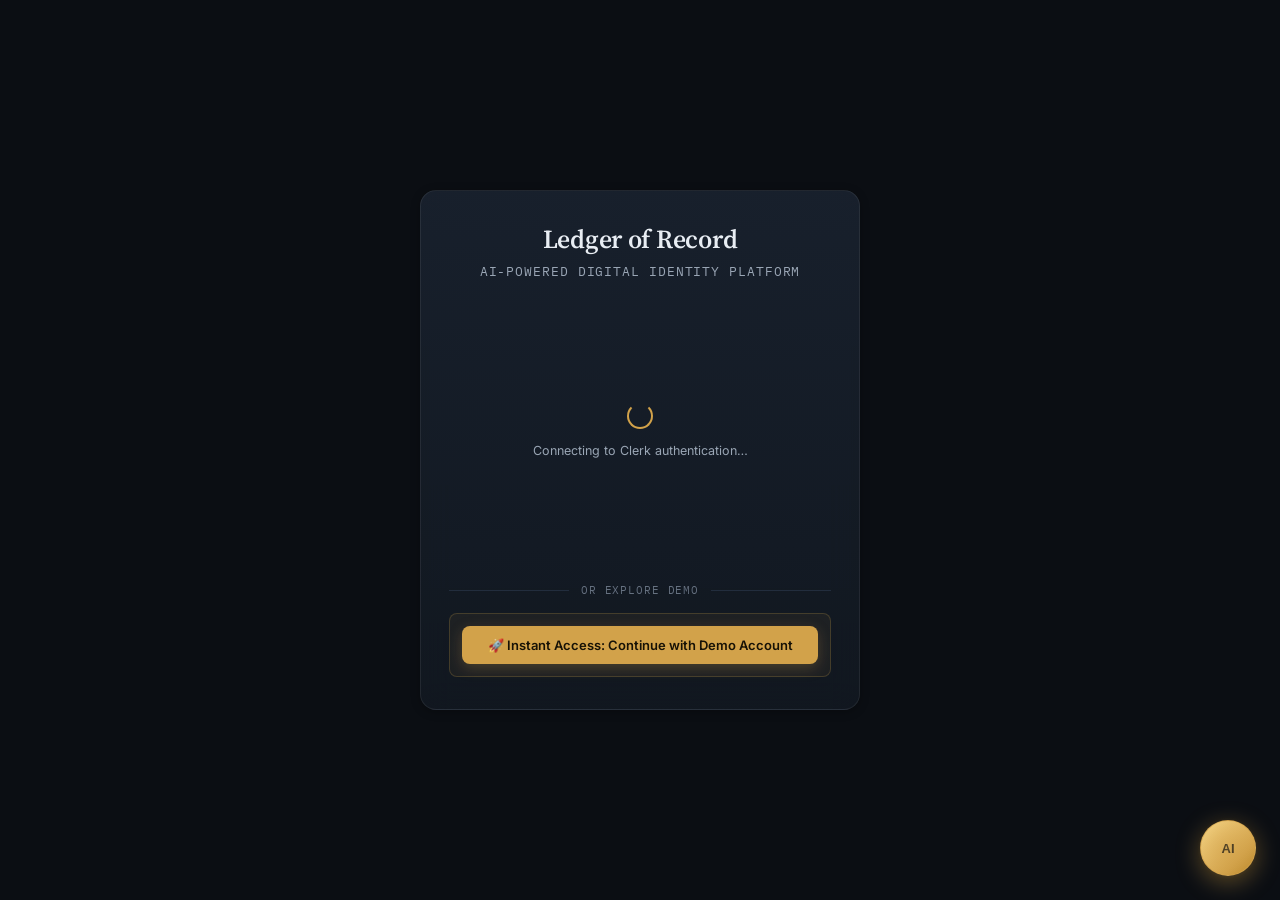
==== backend/frontend/index.html @ 900d79c1 "perf: Preload Clerk script in head, add visible loading indicator, and prevent container wiping" ====
<!DOCTYPE html>
<html lang="en">
<head>
<meta charset="UTF-8" />
<meta name="viewport" content="width=device-width, initial-scale=1.0" />
<meta name="description" content="Ledger — AI-Powered Digital Identity Intelligence Platform" />
<meta name="theme-color" content="#0B0E13" />
<title>Ledger — Digital Identity Intelligence</title>
<link rel="stylesheet" href="style.css?v=2026_demo_account_v1" />


<link rel="preconnect" href="https://fonts.googleapis.com">

<link href="https://fonts.googleapis.com/css2?family=Source+Serif+4:ital,wght@0,500;0,600;1,500&family=Inter:wght@400;500;600&family=IBM+Plex+Mono:wght@400;500&display=swap" rel="stylesheet">
<script async crossorigin="anonymous" id="clerk-script" data-clerk-publishable-key="pk_test_c2hhcmluZy1yYWNlci01NzE1LmNsZXJrLmFjY291bnRzLmRldiQ" src="https://sharing-racer-5715.clerk.accounts.dev/npm/@clerk/clerk-js@5/dist/clerk.browser.js"></script>
</head>
<body>
<a href="#page-title" class="skip-link" style="position:absolute;left:-9999px;top:auto;width:1px;height:1px;overflow:hidden;">Skip to content</a>

<!-- Auth gate: shown by default until session is verified -->
<div id="auth-gate" class="auth-gate">
  <div class="auth-card" style="max-width:440px; width:100%; padding:32px 28px;">
    <h1 class="masthead-title" style="font-size:26px; margin:0 0 6px;">Ledger <span class="accent">of Record</span></h1>
    <div class="masthead-sub" style="margin-bottom:20px; font-size:13px; color:var(--text-secondary);">AI-Powered Digital Identity Platform</div>

    <!-- Primary Authentication: Clerk First -->
    <div id="clerk-sign-in" style="min-height:260px; width:100%; display:flex; align-items:center; justify-content:center;">
      <div id="clerk-loading-indicator" style="display:flex; flex-direction:column; align-items:center; justify-content:center; gap:12px; padding:30px 10px; color:var(--text-secondary); text-align:center;">
        <div style="width:26px; height:26px; border:2.5px solid var(--accent); border-top-color:transparent; border-radius:50%; animation:spin 0.8s linear infinite;"></div>
        <div style="font-size:12.5px; font-family:var(--font-sans); color:var(--text-secondary);">Connecting to Clerk authentication…</div>
      </div>
    </div>
    <div id="auth-setup-hint" class="auth-setup-hint" style="display:none;">
      Clerk isn't configured yet on the server. Add <code>CLERK_PUBLISHABLE_KEY</code> and
      <code>CLERK_SECRET_KEY</code> to your <code>.env</code> file, restart the server, and reload this page.
    </div>

    <!-- Secondary Option: Demo Account at Bottom -->
    <div class="demo-auth-divider" style="margin:20px 0 14px;"><span>OR EXPLORE DEMO</span></div>
    <div class="demo-auth-box" style="padding:12px; background:rgba(210,162,74,0.06); border:1px solid rgba(210,162,74,0.22); border-radius:8px;">
      <button id="demo-login-btn" class="primary demo-btn" style="width:100%; padding:10px; font-size:13px;">
        🚀 Instant Access: Continue with Demo Account
      </button>
    </div>
  </div>
</div>


<div class="app-shell" id="app-shell" style="display:none;">
  <aside class="sidebar">
    <div class="sidebar-brand">
      <div class="logo">L</div>
      <div>
        <div class="brand-name">Ledger</div>
        <div class="brand-sub">AI Identity</div>
      </div>
      <button class="sidebar-toggle" id="sidebar-toggle" aria-label="Toggle sidebar">Menu</button>
    </div>
    <div class="sidebar-user" id="sidebar-user">
      <img id="sidebar-avatar" class="sidebar-avatar" src="" alt="" />
      <div style="flex:1;min-width:0;">
        <div style="display:flex;align-items:center;gap:6px;">
          <div id="sidebar-name" class="sidebar-name">—</div>
          <span id="sidebar-demo-badge" class="pill-demo" style="display:none;">DEMO</span>
        </div>
        <div class="sidebar-email">—</div>
        <button id="sidebar-signout-btn" class="icon-btn" title="Sign out / Switch account" style="margin-top:6px;padding:3px 8px;font-size:11px;background:rgba(255,255,255,0.06);border:1px solid rgba(255,255,255,0.15);color:var(--text-secondary);border-radius:4px;cursor:pointer;">Sign Out</button>
      </div>
    </div>

    <nav class="sidebar-nav" role="navigation" aria-label="Primary">
      <a class="sidebar-item active" data-tab="premium-dashboard" role="button" tabindex="0" aria-current="page">
        <span class="icon" aria-hidden="true">[09]</span><span>Dashboard</span>
      </a>
      <a class="sidebar-item" data-tab="upload" role="button" tabindex="0">
        <span class="icon">[01]</span><span>Ingest Documents</span>
      </a>
      <a class="sidebar-item" data-tab="dashboard" role="button" tabindex="0">
        <span class="icon">[02]</span><span>Archive</span>
      </a>
      <a class="sidebar-item" data-tab="timeline" role="button" tabindex="0">
        <span class="icon">[03]</span><span>Timeline</span>
      </a>
      <a class="sidebar-item" data-tab="graph" role="button" tabindex="0">
        <span class="icon">[04]</span><span>Connections</span>
      </a>
      <a class="sidebar-item" data-tab="search" role="button" tabindex="0">
        <span class="icon">[05]</span><span>Retrieve</span>
      </a>
      <a class="sidebar-item" data-tab="career" role="button" tabindex="0">
        <span class="icon">[06]</span><span>Career Intelligence</span>
      </a>
      <a class="sidebar-item" data-tab="news" role="button" tabindex="0">
        <span class="icon">[07]</span><span>Tech Today</span>
      </a>
      <a class="sidebar-item" data-tab="hackathons" role="button" tabindex="0">
        <span class="icon">[10]</span><span>Hackathon Finder</span>
      </a>
      <a class="sidebar-item" data-tab="identity" role="button" tabindex="0">
        <span class="icon">[08]</span><span>My Identity</span>
      </a>
      <a class="sidebar-item" data-tab="resume" role="button" tabindex="0" style="background:rgba(210,162,74,0.12);border-color:rgba(210,162,74,0.35);">
        <span class="icon" style="color:var(--accent-strong);font-weight:700;">[11]</span><span style="font-weight:600;color:var(--accent-strong);">Resume Creator</span>
      </a>
      <a class="sidebar-item ai-sidebar-item" onclick="window.toggleAiWidget(event)" role="button" title="Open AI Copilot (Ctrl+/)">
        <span class="icon">[AI]</span><span>AI Copilot</span><span class="ai-badge-live">LIVE</span>
      </a>
    </nav>
  </aside>
  <div class="main-area">
    <header class="topbar">
      <div class="topbar-left">
        <button class="mobile-menu" id="mobile-menu">Menu</button>
        <h1 class="page-title" id="page-title">Dashboard</h1>
        <nav class="breadcrumbs" id="breadcrumbs"></nav>
      </div>
      <div class="topbar-right">
        <div class="search-box">
          <input type="text" id="global-search" placeholder="Search identity..." />
        </div>
        <button class="icon-btn" onclick="document.querySelector('[data-tab=\'resume\']').click()" title="Open Resume Creator" style="background:var(--accent-soft);border-color:var(--accent);color:var(--accent-strong);font-weight:600;">
          Resume Creator
        </button>
        <button class="icon-btn ai-topbar-pill" onclick="window.toggleAiWidget(event)" title="AI Copilot (Ctrl + /)">
          <span class="ai-indicator-dot small"></span> AI Copilot
        </button>
        <button class="icon-btn demo-reset-pill" id="demo-reset-btn" title="Reload clean sample data" style="display:none;background:rgba(210,162,74,0.12);border-color:rgba(210,162,74,0.35);color:var(--accent-strong);font-weight:600;">
          ⟳ Reload Sample Data
        </button>
        <button class="icon-btn" id="theme-toggle" aria-label="Toggle theme" title="Toggle theme">Theme</button>
        <button class="icon-btn" aria-label="Notifications">Alerts</button>
        <button id="switch-to-clerk-btn" class="icon-btn" title="Sign out of demo and show Clerk authentication" style="display:none;background:rgba(210,162,74,0.18);border:1px solid rgba(210,162,74,0.4);color:var(--accent-strong);font-weight:700;font-size:12px;padding:4px 10px;border-radius:6px;cursor:pointer;">🔑 Sign In with Clerk</button>
        <div class="user-mini" id="topbar-user">
          <img id="topbar-avatar" src="" alt="" />
          <span id="topbar-name"></span>
          <span id="topbar-demo-badge" class="pill-demo" style="display:none;">DEMO</span>
          <button id="topbar-signout-btn" class="icon-btn" title="Sign out / Switch account" style="margin-left:8px;padding:3px 8px;font-size:11px;background:rgba(255,255,255,0.06);border:1px solid rgba(255,255,255,0.15);color:var(--text-secondary);border-radius:4px;cursor:pointer;">Sign Out</button>
        </div>

      </div>
    </header>

  <header class="masthead">
    <div>
      <h1 class="masthead-title">Ledger <span class="accent">of Record</span></h1>
      <div class="masthead-sub">AI Digital Identity System — one archive, every credential connected</div>
    </div>
    <div class="header-right">
      <div class="record-count"><b id="doc-total">0</b>documents on file</div>
      <div class="user-badge" id="user-badge" style="display:none;">
        <img id="user-avatar" class="user-avatar" src="" alt="" />
        <div class="user-info">
          <div style="display:flex;align-items:center;gap:6px;">
            <div id="user-name" class="user-name"></div>
            <span id="header-demo-badge" class="pill-demo" style="display:none;">DEMO</span>
          </div>
          <button id="sign-out-btn" class="sign-out-btn">Sign out</button>
        </div>
      </div>

    </div>
  </header>

  <nav class="tabs">
    <button data-tab="upload" class="active">01 · Ingest</button>
    <button data-tab="dashboard">02 · Archive</button>
    <button data-tab="timeline">03 · Timeline</button>
    <button data-tab="graph">04 · Connections</button>
    <button data-tab="search">05 · Retrieve</button>
    <button data-tab="career">06 · Career</button>
    <button data-tab="news">07 · World Tech News</button>
    <button data-tab="identity">08 · My Identity</button>
    <button data-tab="premium-dashboard">09 · Dashboard</button>
    <button data-tab="hackathons">10 · Hackathon Finder</button>
    <button data-tab="resume">11 · Resume Creator</button>
  </nav>


  <!-- MODULE 1: INGESTION -->
  <section id="tab-upload" class="panel active">
    <div class="card" style="margin-bottom:18px;background:rgba(210,162,74,0.08);border:1px solid rgba(210,162,74,0.35);display:flex;justify-content:space-between;align-items:center;flex-wrap:wrap;gap:14px;">
      <div>
        <div style="font-weight:600;font-size:15px;color:var(--accent-strong);letter-spacing:0.02em;">Resume Creator</div>
        <div style="font-size:12.5px;color:var(--text-secondary);margin-top:2px;">Generate, preview, and download your ATS-compliant professional PDF resume grounded in your verified credentials.</div>
      </div>
      <div style="display:flex;gap:10px;flex-wrap:wrap;">
        <button class="primary" onclick="document.querySelector('[data-tab=\'resume\']').click()">Open Resume Creator</button>
        <a class="btn-secondary" href="/api/resume/download" download style="text-decoration:none;display:inline-flex;align-items:center;">Download Resume PDF</a>
      </div>
    </div>
    <div class="upload-grid">
      <div class="card">
        <label class="field-label">Upload a file</label>
        <div class="dropzone" id="dropzone">
          <div class="glyph">&#8628;</div>
          <div>Drop a certificate, resume, report, or letter here — or click to browse</div>
          <div class="hint">PDF · DOCX · TXT — categorized and indexed automatically</div>
        </div>
        <input type="file" id="file-input" style="display:none" multiple />
        <div class="field" style="margin-top:16px;">
          <label class="field-label">Date on the document (optional — improves the timeline)</label>
          <input type="text" id="upload-date" placeholder="e.g. 2024 or 2024-06" />
        </div>
        <div id="upload-log"></div>
      </div>
      <div class="card">
        <label class="field-label">Or add a link (portfolio / GitHub)</label>
        <div class="field" style="margin-top:10px;">
          <input type="url" id="link-url" placeholder="https://github.com/you/project" />
        </div>
        <div class="field">
          <label class="field-label">Label</label>
          <input type="text" id="link-label" placeholder="e.g. AI/ML Project Portfolio" />
        </div>
        <div class="field">
          <label class="field-label">Year</label>
          <input type="text" id="link-date" placeholder="2026" />
        </div>
        <button class="primary" id="link-submit">Add link</button>
      </div>
    </div>
  </section>

  <!-- MODULE 2: CATEGORIZED ARCHIVE -->
  <section id="tab-dashboard" class="panel">
    <div class="category-strip" id="category-strip"></div>
    <div class="doc-grid" id="doc-grid"></div>
  </section>

  <!-- MODULE 4: TIMELINE -->
  <section id="tab-timeline" class="panel">
    <div class="timeline" id="timeline"></div>
  </section>

  <!-- MODULE 3: RELATIONSHIP GRAPH -->
  <section id="tab-graph" class="panel">
    <canvas id="graph-canvas"></canvas>
    <div class="legend">
      <span><span class="dot" style="background:#d9a441"></span>Document</span>
      <span><span class="dot" style="background:#5b8cff"></span>Skill</span>
    </div>
  </section>

  <!-- MODULE 5: SMART RETRIEVAL -->
  <section id="tab-search" class="panel">
    <div class="search-bar">
      <input type="text" id="search-input" placeholder="Show my AI projects… show all certificates… latest resume…" />
      <button class="primary" id="search-btn">Search</button>
    </div>
    <div id="search-results" class="card"></div>
  </section>

  <!-- CAREER INTELLIGENCE ENGINE -->
  <section id="tab-career" class="panel">
    <div class="career-toolbar">
      <button class="primary" id="career-run-btn">Run career analysis</button>
      <span id="career-meta" class="career-meta"></span>
    </div>
    <div id="career-empty" class="empty-state">No career analysis yet — click "Run career analysis" above. This calls NVIDIA AI (Meta LLaMA 3.2) to analyze your archive and generate personalized career intelligence.</div>
    <div id="career-content" style="display:none;">

      <div class="card career-score-card">
        <div class="score-block">
          <div class="score-num" id="score-readiness">--</div>
          <div class="score-label">Career Readiness</div>
        </div>
        <div class="score-block">
          <div class="score-num" id="score-resume">--</div>
          <div class="score-label">Resume (ATS)</div>
        </div>
        <div class="score-block">
          <div class="score-num" id="score-portfolio">--</div>
          <div class="score-label">Portfolio</div>
        </div>
      </div>

      <h3 class="section-head">Career Matches</h3>
      <div id="career-matches" class="career-matches"></div>

      <h3 class="section-head">Skill Gap</h3>
      <div class="card" id="skill-gap"></div>

      <h3 class="section-head">Resume Review</h3>
      <div class="card" id="resume-review"></div>

      <h3 class="section-head">Future Timeline</h3>
      <div class="timeline" id="career-timeline"></div>

      <h3 class="section-head">AI Insights</h3>
      <div class="card" id="career-insights"></div>

      <h3 class="section-head">Match a Job Description</h3>
      <div class="card">
        <textarea id="job-desc-input" placeholder="Paste a job description here…" rows="5"></textarea>
        <button class="primary" id="job-match-btn" style="margin-top:10px;">Check match</button>
        <div id="job-match-result" style="margin-top:16px;"></div>
      </div>

      <h3 class="section-head">Career Copilot</h3>
      <div class="card">
        <div id="copilot-log" class="copilot-log"></div>
        <div class="search-bar" style="margin-top:12px;">
          <input type="text" id="copilot-input" placeholder="What career suits me best? What should I learn next?" />
          <button class="primary" id="copilot-send">Ask</button>
        </div>
      </div>

    </div>
  </section>

  <!-- WORLD TECH NEWS -->
  <section id="tab-news" class="panel">
    <div class="news-header">
      <div class="news-header-top">
        <span class="live-indicator"><span class="live-dot"></span>LIVE</span>
        <h2>Tech Today</h2>
        <span id="news-total" class="news-total">0 articles</span>
      </div>
      <div class="news-sub">Live intelligence from the rapidly evolving technology world</div>
      <div class="news-meta">
        <span id="news-last-updated" class="news-meta-item">Updated —</span>
        <span id="news-auto-status" class="news-meta-item">Auto-refresh ON</span>
        <button class="primary" id="news-refresh-btn"><span class="refresh-spinner" id="news-refresh-spinner" style="display:none;">⟳</span> Refresh</button>
      </div>
    </div>

    <div id="news-featured" class="card news-featured" style="display:none;">
      <div id="news-featured-content"></div>
    </div>

    <div class="card news-controls">
      <div class="search-bar">
        <input type="text" id="news-search" placeholder="Search tech news e.g. Machine Learning, Cybersecurity…" />
        <button class="primary" id="news-search-clear" style="display:none;">Clear</button>
        <button class="primary" id="news-search-btn">Search</button>
        <span id="news-results-count" class="news-meta-item" style="margin-left:8px;"></span>
      </div>
      <div class="category-strip" id="news-categories">
        <button class="category-chip active" data-cat="All">All</button>
        <button class="category-chip" data-cat="AI">AI</button>
        <button class="category-chip" data-cat="ML">Machine Learning</button>
        <button class="category-chip" data-cat="Cybersecurity">Cybersecurity</button>
        <button class="category-chip" data-cat="Programming">Programming</button>
        <button class="category-chip" data-cat="Cloud">Cloud</button>
        <button class="category-chip" data-cat="Robotics">Robotics</button>
        <button class="category-chip" data-cat="Space">Space</button>
        <button class="category-chip" data-cat="Semiconductor">Semiconductors</button>
        <button class="category-chip" data-cat="Emerging Technologies">Emerging Technologies</button>
      </div>
    </div>

    <div id="news-new-tech" class="card" style="display:none;">
      <h3>New Technologies & Innovations</h3>
      <div id="news-new-tech-content"></div>
    </div>

    <div id="news-personalized" class="card news-personalized" style="display:none;">
      <h3>Recommended for You</h3>
      <div id="news-personalized-content"></div>
    </div>

    <div id="news-evolution" class="card" style="display:none;">
      <h3>Latest Technology Developments</h3>
      <div id="news-evolution-content"></div>
    </div>

    <div id="news-status" class="empty-state" style="display:none;"></div>
    <div id="news-grid" class="doc-grid"></div>
    <div class="news-footer">
      <div>Sources: TechCrunch, Ars Technica, The Verge, and other configured feeds</div>
      <div>Articles link to their original publishers · Last synchronized: <span id="news-last-synced">—</span></div>
    </div>
  </section>

  <!-- MY IDENTITY DASHBOARD -->
  <section id="tab-identity" class="panel">
    <h2 class="section-head">My Identity</h2>
    <div id="identity-summary" class="card"></div>
    <div class="identity-stats" id="identity-stats"></div>
    <h3 class="section-head">Education</h3>
    <div id="identity-education" class="doc-grid"></div>
    <h3 class="section-head">Skills</h3>
    <div id="identity-skills" class="card"></div>
    <h3 class="section-head">Skill Evidence</h3>
    <div id="identity-skill-evidence"></div>
    <h3 class="section-head">Projects</h3>
    <div id="identity-projects" class="doc-grid"></div>
    <h3 class="section-head">Certifications</h3>
    <div id="identity-certifications" class="doc-grid"></div>
    <h3 class="section-head">Internships</h3>
    <div id="identity-internships" class="doc-grid"></div>
    <h3 class="section-head">Achievements</h3>
    <div id="identity-achievements" class="doc-grid"></div>
    <h3 class="section-head">Identity Connections</h3>
    <div id="identity-connections" class="card"></div>
  </section>

  <!-- PREMIUM DASHBOARD -->
  <section id="tab-premium-dashboard" class="panel">
    <div class="dash-header glass shimmer">
      <h1 id="dash-greeting" class="gradient-text">Good morning</h1>
      <p class="masthead-sub">Your digital identity, skills, achievements, and technology intelligence in one place.</p>
      <div class="dash-actions">
        <input type="text" id="dash-search" placeholder="Global search..." />
        <button class="primary" id="dash-create-resume" onclick="document.querySelector('[data-tab=\'resume\']').click()">Resume Creator</button>
        <button class="primary" id="dash-refresh">Refresh</button>
        <span id="dash-updated">Last updated —</span>
      </div>

    </div>

    <div id="dash-stats" class="stats-grid"></div>

    <div class="dash-grid">
      <div class="card">
        <h3 class="section-head">Digital Identity Overview</h3>
        <div id="dash-identity-overview"></div>
      </div>
      <div class="card">
        <h3 class="section-head">Skills Intelligence</h3>
        <div id="dash-skills"></div>
        <div id="dash-trending-skills" class="dash-trending-skills-panel" style="margin-top: 14px; border-top: 1px solid var(--border); padding-top: 12px;"></div>
      </div>

    </div>

    <div class="card dash-hackathons-section" style="border: 1px solid rgba(210,162,74,0.3); background: linear-gradient(135deg, rgba(210,162,74,0.04) 0%, rgba(19,26,35,0.95) 100%);">
      <div class="dash-section-header">
        <div>
          <h3 class="section-head" style="margin-bottom:2px; font-size:18px;">Hackathon Finder</h3>
          <p class="section-sub">Discover upcoming hackathons matched to your skills and projects.</p>
        </div>
        <div class="dash-section-actions">
          <span class="live-indicator"><span class="live-dot"></span>LIVE DATA</span>
          <button class="primary small-btn" id="dash-hackathons-view-all">View All Hackathons &rarr;</button>
        </div>
      </div>
      <div id="dash-hackathons-recommended" class="hackathons-grid"></div>
    </div>

    <div class="card">
      <h3 class="section-head">Document & Activity Timeline</h3>
      <div id="dash-timeline"></div>
    </div>

    <div class="card">
      <h3 class="section-head">Knowledge Network Preview</h3>
      <div id="dash-graph"></div>
      <button class="primary" id="dash-view-graph">View Full Graph</button>
    </div>

    <div class="card">
      <h3 class="section-head">Career Intelligence</h3>
      <div id="dash-insights"></div>
    </div>

    <div class="card">
      <h3 class="section-head">Tech Today</h3>
      <div class="news-controls">
        <input type="text" id="dash-news-search" placeholder="Search tech news..." />
        <div class="category-strip" id="dash-news-cats"></div>
        <button class="primary" id="dash-news-refresh">Refresh News</button>
        <span id="dash-news-updated"></span>
      </div>
      <div id="dash-news-personalized"></div>
      <div id="dash-news-grid" class="doc-grid"></div>
    </div>

    <div class="card">
      <h3 class="section-head">Quick Actions</h3>
      <div id="dash-quick-actions" class="quick-actions"></div>
    </div>

    <div class="card">
      <h3 class="section-head">Recent Documents</h3>
      <div id="dash-recent-docs" class="doc-grid"></div>
    </div>
  </section>

  <!-- HACKATHON FINDER EXPLORER -->
  <section id="tab-hackathons" class="panel">
    <div class="hackathon-header">
      <div class="hackathon-header-top">
        <div class="header-badge-title">
          <span class="live-indicator"><span class="live-dot"></span>LIVE DATA</span>
          <h2>Hackathon Finder</h2>
        </div>
        <div class="hackathon-meta">
          <span id="hackathon-last-updated" class="news-meta-item">Updated —</span>
          <button class="primary" id="hackathon-refresh-btn"><span class="refresh-spinner" id="hackathon-refresh-spinner" style="display:none;">(refresh)</span> Refresh</button>
        </div>
      </div>
      <div class="hackathon-sub">Discover worldwide and virtual hackathons matched directly to your verified skills, projects, and credentials.</div>
    </div>

    <!-- Featured Best Match Hero Card -->
    <div id="hackathon-best-match" class="hackathon-best-match-wrapper"></div>

    <!-- Filter & Search Controls -->
    <div class="card hackathon-controls">
      <div class="search-bar">
        <input type="text" id="hackathon-search-input" placeholder="Search hackathons by title, organizer, skills, technologies (e.g. AI, Python, AWS)..." />
        <button class="primary" id="hackathon-search-btn">Search</button>
        <button class="primary" id="hackathon-web-search-btn" title="Run real-time search across global web indexes" style="background: linear-gradient(135deg, #1e3c72 0%, #2a5298 100%); border-color: #3b82f6;">Search Live Web</button>
      </div>

      <div class="hackathon-filter-row">
        <div class="filter-group">
          <span class="filter-label">Mode:</span>
          <div class="filter-buttons" id="hackathon-mode-filters">
            <button class="category-chip active" data-mode="All">All</button>
            <button class="category-chip" data-mode="Online">Online</button>
            <button class="category-chip" data-mode="Offline">In-Person</button>
            <button class="category-chip" data-mode="Hybrid">Hybrid</button>
          </div>
        </div>

        <div class="filter-group">
          <span class="filter-label">Sort by:</span>
          <select id="hackathon-sort-select" class="filter-select">
            <option value="best_match">Best Match</option>
            <option value="closest_deadline">Closest Deadline</option>
            <option value="start_date">Start Date</option>
            <option value="prize">Prize Pool</option>
          </select>
        </div>

        <div class="filter-group">
          <span class="filter-label">Country/Region:</span>
          <select id="hackathon-country-select" class="filter-select">
            <option value="All">All Regions</option>
            <option value="Global">Global / Online</option>
            <option value="India">India</option>
            <option value="United States">United States</option>
          </select>
        </div>
      </div>

      <!-- Categories & Technologies Strip -->
      <div class="category-strip" id="hackathon-cat-chips">
        <button class="category-chip active" data-cat="All">All Categories</button>
        <button class="category-chip" data-cat="Trending" style="border-color: rgba(210,162,74,0.6); color: #e5b964;">Web Trending Today</button>
        <button class="category-chip" data-cat="AI">AI & Machine Learning</button>
        <button class="category-chip" data-cat="Python">Python</button>
        <button class="category-chip" data-cat="Cybersecurity">Cybersecurity</button>
        <button class="category-chip" data-cat="Web3">Web3 & Blockchain</button>
        <button class="category-chip" data-cat="Cloud">Cloud & DevOps</button>
        <button class="category-chip" data-cat="Mobile">Mobile & Apps</button>
        <button class="category-chip" data-cat="Design">Design & Gaming</button>
      </div>
    </div>

    <div class="results-meta-bar">
      <span id="hackathon-results-count" class="results-count">Loading hackathons...</span>
      <span id="hackathon-web-search-tag" class="pill pill-mode" style="display:none; background: rgba(59,130,246,0.15); color: #60a5fa; border: 1px solid rgba(59,130,246,0.3);">Live Web Search Results</span>
    </div>


    <!-- Hackathons Grid -->
    <div id="hackathon-grid" class="hackathons-grid"></div>
  </section>

  <!-- MODULE 11: RESUME CREATOR -->
  <section id="tab-resume" class="panel">
    <!-- Header Controls Toolbar -->
    <div class="resume-toolbar-card">
      <div class="resume-toolbar-left">
        <div class="resume-control-group">
          <label class="field-label" for="resume-target-select">Resume Target</label>
          <select id="resume-target-select" class="resume-select"></select>
        </div>
        <div class="resume-control-group">
          <label class="field-label" for="resume-template-select">Template Style</label>
          <select id="resume-template-select" class="resume-select"></select>
        </div>
      </div>
      <div class="resume-toolbar-actions">
        <button class="primary resume-btn-pulse" id="resume-download-btn">
          Download PDF
        </button>
        <a class="btn-secondary" id="resume-direct-download-link" href="/api/resume/download" download style="text-decoration:none;display:inline-flex;align-items:center;">
          Direct PDF Link
        </a>
        <button class="secondary" id="resume-save-btn">
          Save Draft
        </button>
        <button class="secondary" id="resume-refresh-btn" title="Re-sync with latest identity data">
          Re-Sync
        </button>
        <button class="secondary" id="resume-analyze-btn">
          ATS Quality
        </button>
        <span id="resume-save-status" class="resume-save-status">Synced</span>
      </div>
    </div>

    <!-- Main Split Layout -->
    <div class="resume-split-container">
      <!-- Left Column: Controls & Editor -->
      <div class="resume-editor-col">

        <!-- Skill Intelligence Panel -->
        <div class="card resume-card" id="resume-skill-intel-panel">
          <div class="card-header-flex">
            <div>
              <h3 class="section-head-sm">Skills detected from your Digital Identity</h3>
              <div class="text-muted-xs">Evidence-based extraction from uploaded documents and credentials</div>
            </div>
            <span class="badge-accent" id="resume-total-skills-badge">0 Skills</span>
          </div>
          <div class="skill-intel-stats">
            <div class="skill-intel-stat">
              <span class="stat-num" id="intel-verified-count">0</span>
              <span class="stat-lbl">Document Backed</span>
            </div>
            <div class="skill-intel-stat">
              <span class="stat-num" id="intel-categories-count">0</span>
              <span class="stat-lbl">Categories</span>
            </div>
            <div class="skill-intel-stat">
              <span class="stat-num" id="intel-recent-count">0</span>
              <span class="stat-lbl">Recently Detected</span>
            </div>
          </div>
          <div class="skill-intel-evidence-box">
            <div class="evidence-box-title">Document Evidence Breakdown</div>
            <div id="resume-skill-evidence-list" class="skill-evidence-scroll"></div>
          </div>
        </div>

        <!-- ATS Quality & Analysis Panel -->
        <div class="card resume-card" id="resume-quality-panel">
          <div class="card-header-flex">
            <div>
              <h3 class="section-head-sm">Resume Analysis & ATS Readiness</h3>
              <div class="text-muted-xs">Algorithmic evaluation of parseability, action verbs, and quantifiable impact</div>
            </div>
            <div class="ats-score-pill" id="ats-score-pill">
              <span id="ats-score-val">--</span> / 100
              <span class="ats-grade" id="ats-grade-val">Analyzing</span>
            </div>
          </div>
          <div id="resume-quality-checks" class="quality-checks-grid"></div>
          <div id="resume-quality-suggestions" class="quality-suggestions-list"></div>
        </div>

        <!-- Accordion / Section Form Editors -->
        <!-- 1. Personal Information -->
        <div class="card resume-card resume-section-card">
          <div class="resume-section-header" onclick="toggleResumeSection('sec-personal')">
            <div class="sec-title-wrap">
              <h4>Personal Information</h4>
              <span class="evidence-badge evidence-badge-profile">[Verified Profile & Docs]</span>
            </div>
            <span class="accordion-arrow" id="sec-arrow-sec-personal">v</span>
          </div>
          <div class="resume-section-body" id="sec-personal">
            <div class="form-grid-2">
              <div class="field">
                <label class="field-label">Full Name</label>
                <input type="text" id="res-name" placeholder="Harshan" />
              </div>
              <div class="field">
                <label class="field-label">Email Address</label>
                <input type="email" id="res-email" placeholder="harshan@example.com" />
              </div>
              <div class="field">
                <label class="field-label">Phone</label>
                <input type="text" id="res-phone" placeholder="+1 (555) 019-2834" />
              </div>
              <div class="field">
                <label class="field-label">Location</label>
                <input type="text" id="res-location" placeholder="City, Country" />
              </div>
              <div class="field">
                <label class="field-label">LinkedIn URL</label>
                <input type="url" id="res-linkedin" placeholder="https://linkedin.com/in/..." />
              </div>
              <div class="field">
                <label class="field-label">GitHub URL</label>
                <input type="url" id="res-github" placeholder="https://github.com/..." />
              </div>
              <div class="field" style="grid-column: 1 / -1;">
                <label class="field-label">Portfolio / Website</label>
                <input type="url" id="res-portfolio" placeholder="https://..." />
              </div>
            </div>
          </div>
        </div>

        <!-- 2. Professional Summary -->
        <div class="card resume-card resume-section-card">
          <div class="resume-section-header" onclick="toggleResumeSection('sec-summary')">
            <div class="sec-title-wrap">
              <h4>Professional Summary</h4>
              <span class="evidence-badge evidence-badge-verified">[Verified Data Grounded]</span>
            </div>
            <span class="accordion-arrow" id="sec-arrow-sec-summary">v</span>
          </div>
          <div class="resume-section-body" id="sec-summary">
            <div class="field">
              <div class="field-row-between">
                <label class="field-label">Concise Summary (Anti-Hallucinated)</label>
                <button class="btn-link-xs" id="res-regen-summary-btn">Regenerate from Identity</button>
              </div>
              <textarea id="res-summary" rows="3" placeholder="Concise, verified summary based on actual projects and skills..."></textarea>
            </div>
          </div>
        </div>

        <!-- 3. Education -->
        <div class="card resume-card resume-section-card">
          <div class="resume-section-header" onclick="toggleResumeSection('sec-education')">
            <div class="sec-title-wrap">
              <h4>Education</h4>
              <span class="evidence-badge evidence-badge-verified">[Academic Docs Extracted]</span>
            </div>
            <span class="accordion-arrow" id="sec-arrow-sec-education">v</span>
          </div>
          <div class="resume-section-body" id="sec-education">
            <div id="res-education-list"></div>
            <button class="secondary btn-sm" id="res-add-edu-btn" style="margin-top:8px;">+ Add Education</button>
          </div>
        </div>

        <!-- 4. Technical Skills -->
        <div class="card resume-card resume-section-card">
          <div class="resume-section-header" onclick="toggleResumeSection('sec-skills')">
            <div class="sec-title-wrap">
              <h4>Technical Skills (Categorized)</h4>
              <span class="evidence-badge evidence-badge-verified">[Document Verified]</span>
            </div>
            <span class="accordion-arrow" id="sec-arrow-sec-skills">v</span>
          </div>
          <div class="resume-section-body" id="sec-skills">
            <div class="text-muted-xs" style="margin-bottom:10px;">Only categories with actual verified skills are shown. You can add new skills or edit tags below.</div>
            <div id="res-skills-categorized"></div>
          </div>
        </div>

        <!-- 5. Projects -->
        <div class="card resume-card resume-section-card">
          <div class="resume-section-header" onclick="toggleResumeSection('sec-projects')">
            <div class="sec-title-wrap">
              <h4>Projects</h4>
              <span class="evidence-badge evidence-badge-verified">[Project Reports Extracted]</span>
            </div>
            <span class="accordion-arrow" id="sec-arrow-sec-projects">v</span>
          </div>
          <div class="resume-section-body" id="sec-projects">
            <div id="res-projects-list"></div>
            <button class="secondary btn-sm" id="res-add-project-btn" style="margin-top:8px;">+ Add Project</button>
          </div>
        </div>

        <!-- 6. Experience & Internships -->
        <div class="card resume-card resume-section-card">
          <div class="resume-section-header" onclick="toggleResumeSection('sec-experience')">
            <div class="sec-title-wrap">
              <h4>Experience & Internships</h4>
              <span class="evidence-badge evidence-badge-verified">[Offer Letters & Certificates]</span>
            </div>
            <span class="accordion-arrow" id="sec-arrow-sec-experience">v</span>
          </div>
          <div class="resume-section-body" id="sec-experience">
            <div id="res-experience-list"></div>
            <button class="secondary btn-sm" id="res-add-exp-btn" style="margin-top:8px;">+ Add Experience</button>
          </div>
        </div>

        <!-- 7. Certifications -->
        <div class="card resume-card resume-section-card">
          <div class="resume-section-header" onclick="toggleResumeSection('sec-certifications')">
            <div class="sec-title-wrap">
              <h4>Certifications</h4>
              <span class="evidence-badge evidence-badge-verified">[Verified Credentials]</span>
            </div>
            <span class="accordion-arrow" id="sec-arrow-sec-certifications">v</span>
          </div>
          <div class="resume-section-body" id="sec-certifications">
            <div id="res-certifications-list"></div>
            <button class="secondary btn-sm" id="res-add-cert-btn" style="margin-top:8px;">+ Add Certification</button>
          </div>
        </div>

        <!-- 8. Achievements -->
        <div class="card resume-card resume-section-card">
          <div class="resume-section-header" onclick="toggleResumeSection('sec-achievements')">
            <div class="sec-title-wrap">
              <h4>Achievements & Awards</h4>
              <span class="evidence-badge evidence-badge-verified">[Verified Hackathons]</span>
            </div>
            <span class="accordion-arrow" id="sec-arrow-sec-achievements">v</span>
          </div>
          <div class="resume-section-body" id="sec-achievements">
            <div id="res-achievements-list"></div>
            <button class="secondary btn-sm" id="res-add-ach-btn" style="margin-top:8px;">+ Add Achievement</button>
          </div>
        </div>

        <!-- 9. Languages -->
        <div class="card resume-card resume-section-card">
          <div class="resume-section-header" onclick="toggleResumeSection('sec-languages')">
            <div class="sec-title-wrap">
              <h4>Languages</h4>
            </div>
            <span class="accordion-arrow" id="sec-arrow-sec-languages">v</span>
          </div>
          <div class="resume-section-body" id="sec-languages">
            <div class="field">
              <label class="field-label">Languages (comma-separated)</label>
              <input type="text" id="res-languages-input" placeholder="English" />
            </div>
          </div>
        </div>

      </div>

      <!-- Right Column: Live Resume Preview -->
      <div class="resume-preview-col">
        <div class="preview-sticky-wrap">
          <div class="preview-toolbar">
            <div class="preview-title-wrap">
              <span class="preview-status-dot"></span>
              <span class="preview-label">Live Resume Preview</span>
              <span class="template-tag" id="preview-template-tag">Minimal Professional</span>
            </div>
            <div class="preview-zoom-actions">
              <button class="icon-btn-xs" id="preview-zoom-out" title="Zoom Out">-</button>
              <span id="preview-zoom-val">100%</span>
              <button class="icon-btn-xs" id="preview-zoom-in" title="Zoom In">+</button>
              <button class="primary btn-xs" id="preview-download-quick-btn">⬇ PDF</button>
            </div>
          </div>

          <!-- A4 Canvas Paper Container -->
          <div class="resume-viewport" id="resume-viewport">
            <div class="resume-paper template-minimal_professional" id="resume-paper">
              <!-- Content rendered reactively -->
            </div>
          </div>
        </div>
      </div>
    </div>
  </section>

  </div>
</div>


<!-- AI Copilot Floating Widget (Global across all pages) -->
<div id="ai-widget" class="ai-widget">
  <button id="ai-widget-toggle" class="ai-widget-btn" onclick="window.toggleAiWidget(event)" title="AI Identity Copilot (Ctrl + /)" aria-label="Open AI Identity Copilot">
    <span class="ai-btn-glow"></span>
    <span style="font-weight:700;font-size:13px;">AI</span>
  </button>
  <div id="ai-widget-panel" class="ai-widget-panel" role="dialog" aria-label="AI Assistant Panel">
    <!-- Header -->
    <div class="ai-widget-header">
      <div class="ai-widget-header-left">
        <span class="ai-indicator-dot"></span>
        <div>
          <div class="ai-widget-header-title">Identity Copilot</div>
          <div class="ai-widget-header-sub">Llama-3.2 11B Vision</div>
        </div>
      </div>
      <div class="ai-widget-header-actions">
        <button class="ai-header-btn" id="ai-widget-expand" onclick="window.toggleAiWidgetExpand(event)" title="Expand / Compact workbench">[+]</button>
        <button class="ai-header-btn" id="ai-widget-clear" onclick="window.clearAiWidgetChat(event)" title="Clear conversation">Clear</button>
        <button class="ai-header-btn ai-widget-close" id="ai-widget-close" onclick="window.toggleAiWidget(event)" title="Close window">X</button>
      </div>
    </div>

    <!-- Active Tab/Page Context Bar -->
    <div class="ai-widget-context-bar" id="ai-widget-context-bar">
      <div class="ai-context-left">
        <span id="ai-widget-page-label">Page: Dashboard</span>
      </div>
      <span class="ai-context-tag">Context-Aware</span>
    </div>

    <!-- Contextual Quick Action Chips -->
    <div class="ai-widget-chips" id="ai-widget-chips">
      <!-- Injected dynamically based on active page -->
    </div>

    <!-- Chat Message Log -->
    <div id="ai-widget-log" class="ai-widget-log copilot-log"></div>

    <!-- Footer Input -->
    <div class="ai-widget-footer">
      <div class="ai-input-wrap">
        <textarea id="ai-widget-input" rows="1" placeholder="Ask anything about skills, resume, hackathons, news…" onkeydown="window.handleAiInputKey(event)"></textarea>
        <button class="ai-send-btn" id="ai-widget-send" onclick="window.sendAiWidgetMessage()" title="Send question">Send</button>
      </div>
      <div class="ai-widget-hint">
        <span>Enter to send</span> • <span>Shift+Enter for newline</span> • <span>Ctrl+/ to toggle</span>
      </div>
    </div>
  </div>
</div>

<script>
// =========================================================================
// AI IDENTITY COPILOT — GLOBAL CONTROLLER (ALL PAGES & TABS)
// =========================================================================
window.aiActiveTab = "premium-dashboard";

// Contextual prompt chips per page
const AI_PAGE_PROMPTS = {
  "premium-dashboard": [
    "Summarize my verified skills",
    "What are my strongest career paths?",
    "How can I improve my digital identity?",
    "Show top matching hackathons"
  ],
  "dashboard": [
    "Overview of all documents in my archive",
    "Which credentials are most verified?",
    "What skills need additional evidence?"
  ],
  "upload": [
    "What document formats are supported?",
    "How does automatic credential extraction work?",
    "What certifications should I upload next?"
  ],
  "resume": [
    "How can I improve my ATS score?",
    "Tailor my resume for AI / ML Engineer",
    "Rewrite my project descriptions with metrics",
    "Which skills should I emphasize on my resume?"
  ],
  "hackathons": [
    "Which upcoming hackathon best matches my skills?",
    "Give me winning project ideas for hackathons",
    "What hackathons have deadlines this month?",
    "How should I pitch my project to hackathon judges?"
  ],
  "career": [
    "What skills am I missing for Senior roles?",
    "Create a 6-month skill development roadmap",
    "Which jobs best match my verified credentials?",
    "What salary expectations fit my profile?"
  ],
  "news": [
    "Summarize the top AI & tech breakthroughs today",
    "Which tech news topics are most relevant to my skills?",
    "How do current tech trends impact software engineering careers?"
  ],
  "identity": [
    "Export my verified digital identity summary",
    "What are my credential credibility scores?",
    "How can I share my verified skills with recruiters?"
  ],
  "timeline": [
    "Summarize my career timeline highlights",
    "What was my most impactful achievement year?"
  ],
  "graph": [
    "Explain the skill relationships in my knowledge graph",
    "Which skills are hubs in my network?"
  ],
  "search": [
    "Find all documents containing Python or Machine Learning",
    "Search credentials related to Cloud and AWS"
  ]
};

// Markdown formatter
window.renderAiMarkdown = function(text) {
  if (!text) return "";
  let html = text
    .replace(/&/g, "&amp;")
    .replace(/</g, "&lt;")
    .replace(/>/g, "&gt;");

  // Bold
  html = html.replace(/\*\*(.*?)\*\*/g, "<b>$1</b>");
  // Italic
  html = html.replace(/\*(.*?)\*/g, "<i>$1</i>");
  // Inline Code
  html = html.replace(/`([^`]+)`/g, "<code>$1</code>");
  // Links
  html = html.replace(/\[([^\]]+)\]\((https?:\/\/[^\s)]+)\)/g, '<a href="$2" target="_blank" rel="noopener noreferrer">$1</a>');

  // Bullet points
  const lines = html.split("\n");
  let inList = false;
  let out = [];

  for (let line of lines) {
    const trimmed = line.trim();
    if (trimmed.startsWith("• ") || trimmed.startsWith("- ") || trimmed.startsWith("* ")) {
      if (!inList) {
        out.push("<ul>");
        inList = true;
      }
      out.push("<li>" + trimmed.substring(2) + "</li>");
    } else if (/^\d+\.\s/.test(trimmed)) {
      if (!inList) {
        out.push("<ol>");
        inList = "ol";
      }
      out.push("<li>" + trimmed.replace(/^\d+\.\s/, "") + "</li>");
    } else {
      if (inList) {
        out.push(inList === "ol" ? "</ol>" : "</ul>");
        inList = false;
      }
      out.push(line);
    }
  }
  if (inList) {
    out.push(inList === "ol" ? "</ol>" : "</ul>");
  }

  return out.join("\n").replace(/\n\n+/g, "<br><br>").replace(/\n/g, "<br>");
};

// Toggle Open/Close
window.toggleAiWidget = function(event) {
  if (event) {
    event.preventDefault();
    event.stopPropagation();
  }
  const panel = document.getElementById("ai-widget-panel");
  const input = document.getElementById("ai-widget-input");
  const log = document.getElementById("ai-widget-log");
  if (!panel) return;

  const isVisible = panel.classList.contains("open") || panel.style.display === "flex";
  if (isVisible) {
    panel.classList.remove("open");
    panel.style.display = "none";
  } else {
    panel.classList.add("open");
    panel.style.display = "flex";
    window.updateAiWidgetContext(window.aiActiveTab || "premium-dashboard");
    if (log && log.children.length === 0) {
      window.appendAiChatMessage("assistant", "Hello! I'm your **Digital Identity Copilot** powered by NVIDIA NIM (`meta/llama-3.2-11b-vision-instruct`).\n\nI have real-time access to your verified credentials, skills, resume profile, and upcoming hackathons. How can I help you today?");
    }
    setTimeout(function() {
      if (input) {
        input.focus();
        input.selectionStart = input.selectionEnd = input.value.length;
      }
    }, 120);
  }
};

// Toggle Wide Workbench View
window.toggleAiWidgetExpand = function(event) {
  if (event) {
    event.preventDefault();
    event.stopPropagation();
  }
  const panel = document.getElementById("ai-widget-panel");
  const btn = document.getElementById("ai-widget-expand");
  if (!panel) return;
  const isExp = panel.classList.toggle("expanded");
  if (btn) btn.textContent = isExp ? "[-]" : "[+]";
  if (btn) btn.title = isExp ? "Compact view" : "Expand view";
};

// Clear Chat Log
window.clearAiWidgetChat = function(event) {
  if (event) {
    event.preventDefault();
    event.stopPropagation();
  }
  const log = document.getElementById("ai-widget-log");
  if (log) {
    log.innerHTML = "";
    window.appendAiChatMessage("assistant", "Chat history cleared. Ready for your questions across any page or document in your archive.");
  }
};

// Update active page context & chips
window.updateAiWidgetContext = function(tabName) {
  window.aiActiveTab = tabName || "premium-dashboard";
  const labelEl = document.getElementById("ai-widget-page-label");
  const chipsEl = document.getElementById("ai-widget-chips");
  
  const pageNameMap = {
    "premium-dashboard": "Dashboard",
    "dashboard": "Archive & Documents",
    "upload": "Ingestion",
    "resume": "Resume Creator",
    "hackathons": "Hackathon Finder",
    "career": "Career Intelligence",
    "news": "Tech Today (News)",
    "identity": "My Identity",
    "timeline": "Timeline",
    "graph": "Knowledge Graph",
    "search": "Retrieval Search"
  };

  const friendlyName = pageNameMap[tabName] || "Dashboard";
  if (labelEl) {
    labelEl.textContent = "Page: " + friendlyName;
  }

  if (chipsEl) {
    const prompts = AI_PAGE_PROMPTS[tabName] || AI_PAGE_PROMPTS["premium-dashboard"];
    chipsEl.innerHTML = prompts.map(p => {
      const escaped = p.replace(/"/g, '&quot;');
      return `<button type="button" class="ai-chip" onclick="window.sendAiWidgetChip('${escaped}')">${p}</button>`;
    }).join("");
  }
};

// Send from Chip
window.sendAiWidgetChip = function(text) {
  const input = document.getElementById("ai-widget-input");
  if (input) input.value = text;
  window.sendAiWidgetMessage();
};

// Append Chat Message
window.appendAiChatMessage = function(role, rawContent) {
  const log = document.getElementById("ai-widget-log");
  if (!log) return null;

  const msg = document.createElement("div");
  msg.className = `copilot-msg ${role === "user" ? "user" : "bot"}`;

  if (role === "user") {
    msg.textContent = rawContent;
  } else {
    msg.innerHTML = window.renderAiMarkdown(rawContent);

    // Add footer with copy button
    const footer = document.createElement("div");
    footer.className = "copilot-msg-footer";
    const timeStr = new Date().toLocaleTimeString([], { hour: '2-digit', minute: '2-digit' });
    footer.innerHTML = `<span>${timeStr} • AI Copilot</span><button type="button" class="copilot-copy-btn" title="Copy response">Copy</button>`;
    
    footer.querySelector(".copilot-copy-btn").addEventListener("click", function(e) {
      e.stopPropagation();
      navigator.clipboard.writeText(rawContent).then(() => {
        this.textContent = "Copied!";
        setTimeout(() => this.textContent = "Copy", 2000);
      });
    });
    msg.appendChild(footer);
  }

  log.appendChild(msg);
  log.scrollTop = log.scrollHeight;
  return msg;
};

// Send Message
window.sendAiWidgetMessage = async function() {
  const input = document.getElementById("ai-widget-input");
  const log = document.getElementById("ai-widget-log");
  const sendBtn = document.getElementById("ai-widget-send");
  if (!input || !log) return;
  const text = input.value.trim();
  if (!text) return;

  input.value = "";
  input.style.height = "38px";

  // User message
  window.appendAiChatMessage("user", text);

  // Bot thinking indicator
  const thinking = document.createElement("div");
  thinking.className = "copilot-msg bot";
  thinking.innerHTML = `<span class="ai-typing-indicator"><span></span><span></span><span></span></span> <span style="font-size:12px;color:#94a3b8;margin-left:4px;">Thinking with Llama-3.2…</span>`;
  log.appendChild(thinking);
  log.scrollTop = log.scrollHeight;

  if (sendBtn) sendBtn.disabled = true;
  input.disabled = true;

  try {
    const form = new FormData();
    // Context-enrich question with active page
    const contextPrefix = window.aiActiveTab ? `[Current Page: ${window.aiActiveTab}] ` : "";
    form.append("question", contextPrefix + text);

    const fetcher = typeof window.apiFetch === "function" ? window.apiFetch : fetch;
    const res = await fetcher("/api/career/copilot", { method: "POST", body: form });
    const data = await res.json();
    if (!res.ok) throw new Error(data.detail || res.statusText);

    thinking.remove();
    window.appendAiChatMessage("assistant", data.answer || "No response received from Copilot.");
  } catch (err) {
    thinking.remove();
    const errBubble = document.createElement("div");
    errBubble.className = "copilot-msg bot";
    errBubble.innerHTML = `AI assistant temporarily unavailable. <button class="primary" style="padding:2px 8px;font-size:11px;margin-left:6px;cursor:pointer;" onclick="window.sendAiWidgetChip(${JSON.stringify(text)})">Retry</button>`;
    log.appendChild(errBubble);
  } finally {
    if (sendBtn) sendBtn.disabled = false;
    input.disabled = false;
    input.focus();
    log.scrollTop = log.scrollHeight;
  }
};

// Handle Input Keypress (Enter vs Shift+Enter)
window.handleAiInputKey = function(e) {
  const input = e.target;
  // Auto-resize height
  setTimeout(() => {
    input.style.height = "auto";
    input.style.height = Math.min(120, Math.max(38, input.scrollHeight)) + "px";
  }, 0);

  if (e.key === "Enter" && !e.shiftKey) {
    e.preventDefault();
    window.sendAiWidgetMessage();
  }
};

// Close when clicking outside
document.addEventListener("click", function(e) {
  const widget = document.getElementById("ai-widget");
  const panel = document.getElementById("ai-widget-panel");
  if (!widget || !panel) return;
  // Ignore clicks on topbar / sidebar AI triggers
  if (e.target.closest && (e.target.closest(".ai-topbar-pill") || e.target.closest(".ai-sidebar-item"))) return;
  if ((panel.classList.contains("open") || panel.style.display === "flex") && !widget.contains(e.target)) {
    panel.classList.remove("open");
    panel.style.display = "none";
  }
});

// Global Keyboard Shortcuts (Ctrl+/ or Cmd+/ to toggle, Escape to close)
window.addEventListener("keydown", function(e) {
  if ((e.ctrlKey || e.metaKey) && e.key === "/") {
    e.preventDefault();
    window.toggleAiWidget(e);
  } else if (e.key === "Escape") {
    const panel = document.getElementById("ai-widget-panel");
    if (panel && (panel.classList.contains("open") || panel.style.display === "flex")) {
      panel.classList.remove("open");
      panel.style.display = "none";
    }
  }
});

// Initialize context chips right away
document.addEventListener("DOMContentLoaded", function() {
  window.updateAiWidgetContext(window.aiActiveTab || "premium-dashboard");
});
</script>

<script src="app.js?v=2026_clerk_fast_v10"></script>


</body>
</html>
---- backend/frontend/style.css ----
/* ==========================================================================
   Ledger — Digital Identity Intelligence Platform
   Premium visual system v2 — calm / premium / intelligent / dark / fast
   Preserves all existing IDs + classes. Visual-only enhancement.
   ========================================================================== */

/* ---------- 1. GLOBAL VISUAL SYSTEM ---------- */
:root {
  --background: #0B0E13;
  --background-secondary: #0F141B;
  --surface: #131A23;
  --surface-elevated: #18202C;
  --surface-hover: #1E2836;
  --border: #222D3D;
  --border-hover: #334155;
  --text-primary: #E8EDF3;
  --text-secondary: #9AA6B5;
  --text-muted: #667180;
  --accent: #D2A24A;
  --accent-soft: rgba(210,162,74,0.12);
  --accent-strong: #E6B95C;
  --accent-secondary: #6E8CA8;
  --success: #3A9B6A;
  --warning: #C99A3A;
  --danger: #C45B5B;
  --shadow: 0 8px 28px rgba(0,0,0,0.38);
  --shadow-sm: 0 2px 10px rgba(0,0,0,0.28);
  --radius: 10px;
  --radius-sm: 6px;
  --radius-lg: 16px;
  --ease: cubic-bezier(0.22, 1, 0.36, 1);
  --dur-fast: 180ms;
  --dur-med: 240ms;

  /* Legacy aliases — keep old code working */
  --ink: var(--background);
  --paper: var(--text-primary);
  --paper-dim: var(--background-secondary);
  --gold: var(--accent);
  --gold-bright: var(--accent-strong);
  --line: var(--border);
  --slate: var(--text-secondary);
  --good: var(--success);
  --font-display: "Source Serif 4", Georgia, "Times New Roman", serif;
  --font-mono: "IBM Plex Mono", "SFMono-Regular", Consolas, monospace;
  --font-body: "Inter", -apple-system, BlinkMacSystemFont, "Segoe UI", sans-serif;
}

body.light {
  --background: #F4F1E9;
  --background-secondary: #EDE9DD;
  --surface: #FFFFFF;
  --surface-elevated: #FFFFFF;
  --surface-hover: #F1EDE1;
  --border: #DDD5C2;
  --border-hover: #C4B998;
  --text-primary: #14181F;
  --text-secondary: #4D5560;
  --text-muted: #7D8792;
  --accent-soft: rgba(184,134,63,0.12);
  --shadow: 0 8px 24px rgba(20,24,31,0.10);
  --shadow-sm: 0 2px 8px rgba(20,24,31,0.08);
}

* { box-sizing: border-box; }
html { scroll-behavior: smooth; }
body {
  margin: 0;
  background: var(--background);
  color: var(--text-primary);
  font-family: var(--font-body);
  font-size: 14px;
  line-height: 1.55;
  min-height: 100vh;
  -webkit-font-smoothing: antialiased;
  overflow-x: hidden;
}

/* ---------- 2. BACKGROUND SYSTEM (layered, subtle) ---------- */
body::before {
  content: "";
  position: fixed;
  inset: 0;
  z-index: -2;
  background:
    radial-gradient(900px 500px at 18% -5%, rgba(210,162,74,0.055), transparent 60%),
    radial-gradient(1000px 600px at 85% 15%, rgba(110,140,168,0.05), transparent 60%),
    radial-gradient(800px 600px at 50% 110%, rgba(210,162,74,0.03), transparent 60%),
    var(--background);
}
body::after {
  content: "";
  position: fixed;
  inset: 0;
  z-index: -1;
  pointer-events: none;
  opacity: 0.5;
  background-image:
    linear-gradient(rgba(255,255,255,0.018) 1px, transparent 1px),
    linear-gradient(90deg, rgba(255,255,255,0.018) 1px, transparent 1px);
  background-size: 44px 44px;
  mask-image: radial-gradient(ellipse 90% 70% at 50% 0%, black 30%, transparent 75%);
  -webkit-mask-image: radial-gradient(ellipse 90% 70% at 50% 0%, black 30%, transparent 75%);
}
body.light::after { opacity: 0.35; }

/* ---------- 3. AMBIENT MOTION (barely noticeable) ---------- */
@keyframes ambient-drift {
  0% { transform: translate3d(0,0,0); opacity: 0.5; }
  50% { transform: translate3d(12px,8px,0); opacity: 0.62; }
  100% { transform: translate3d(0,0,0); opacity: 0.5; }
}
@media (prefers-reduced-motion: no-preference) {
  body::after { animation: ambient-drift 42s ease-in-out infinite; }
}

/* ---------- Typography hierarchy ---------- */
h1, h2, h3, h4 { line-height: 1.25; letter-spacing: -0.01em; }
.masthead-title, .page-title, #dash-greeting {
  font-family: var(--font-display);
  font-weight: 600;
}
.section-head {
  font-family: var(--font-display);
  font-size: 18px;
  font-weight: 500;
  color: var(--text-primary);
  margin: 28px 0 12px;
  letter-spacing: 0.01em;
}
.masthead-sub, .news-sub, .career-meta, .brand-sub {
  font-family: var(--font-mono);
  font-size: 11.5px;
  letter-spacing: 0.07em;
  text-transform: uppercase;
  color: var(--text-muted);
}
.meta, .news-meta-item, .news-total, #dash-updated, #dash-news-updated {
  font-family: var(--font-mono);
  font-size: 11px;
  color: var(--text-muted);
}

/* ---------- Layout shell ---------- */
.app-shell {
  display: flex;
  min-height: 100vh;
  max-width: none;
  margin: 0;
  padding: 0;
}

/* ---------- 8. SIDEBAR ---------- */
.sidebar {
  width: 248px;
  flex-shrink: 0;
  position: sticky;
  top: 0;
  height: 100vh;
  display: flex;
  flex-direction: column;
  gap: 16px;
  padding: 20px 12px;
  background: rgba(15,20,27,0.82);
  backdrop-filter: blur(14px) saturate(130%);
  -webkit-backdrop-filter: blur(14px) saturate(130%);
  border-right: 1px solid var(--border);
  transition: width var(--dur-med) var(--ease), transform var(--dur-med) var(--ease);
  z-index: 40;
}
.sidebar-brand { display: flex; align-items: center; gap: 10px; padding: 2px 8px; }
.sidebar-brand .logo {
  width: 34px; height: 34px; border-radius: 9px; flex-shrink: 0;
  background: linear-gradient(135deg, var(--accent-strong), var(--accent));
  color: #14100A; display: flex; align-items: center; justify-content: center;
  font-weight: 700; font-size: 17px; font-family: var(--font-display);
}
.brand-name { font-weight: 650; font-size: 15px; }
.brand-sub { font-size: 10.5px; color: var(--text-muted); font-family: var(--font-mono); letter-spacing: 0.06em; text-transform: uppercase; }
.sidebar-toggle, .mobile-menu {
  margin-left: auto; background: transparent; border: 1px solid var(--border);
  color: var(--text-secondary); border-radius: var(--radius-sm);
  width: 30px; height: 30px; cursor: pointer; font-size: 14px;
  transition: border-color var(--dur-fast) var(--ease), color var(--dur-fast) var(--ease);
}
.sidebar-toggle:hover, .mobile-menu:hover { border-color: var(--border-hover); color: var(--text-primary); }
.sidebar-user {
  display: flex; gap: 10px; align-items: center;
  padding: 10px; border-radius: var(--radius);
  background: var(--surface); border: 1px solid var(--border);
}
.sidebar-avatar { width: 34px; height: 34px; border-radius: 50%; object-fit: cover; background: var(--surface-elevated); }
.sidebar-name { font-size: 13px; font-weight: 600; }
.sidebar-email { font-size: 11px; color: var(--text-muted); font-family: var(--font-mono); }
.sidebar-nav { display: flex; flex-direction: column; gap: 3px; }
.sidebar-item {
  position: relative; display: flex; align-items: center; gap: 10px;
  padding: 9px 12px; border-radius: 8px; cursor: pointer;
  color: var(--text-secondary); text-decoration: none; font-size: 13.5px; font-weight: 500;
  border: 1px solid transparent; white-space: nowrap;
  transition: background var(--dur-fast) var(--ease), color var(--dur-fast) var(--ease), border-color var(--dur-fast) var(--ease), transform var(--dur-fast) var(--ease);
}
.sidebar-item .icon {
  width: 20px; text-align: center; font-size: 13px; opacity: 0.8;
  transition: transform var(--dur-fast) var(--ease);
}
.sidebar-item:hover { background: var(--surface-hover); color: var(--text-primary); }
.sidebar-item:hover .icon { transform: translateX(2px); }
.sidebar-item.active {
  background: var(--accent-soft);
  color: var(--accent-strong);
  border-color: rgba(210,162,74,0.22);
}
.sidebar-item.active::before {
  content: ""; position: absolute; left: -12px; top: 8px; bottom: 8px; width: 3px;
  border-radius: 3px; background: var(--accent);
}
body.collapsed-nav .sidebar { width: 72px; }
body.collapsed-nav .sidebar .brand-name,
body.collapsed-nav .sidebar .brand-sub,
body.collapsed-nav .sidebar .sidebar-user div,
body.collapsed-nav .sidebar-item span:last-child { display: none; }

.main-area { flex: 1; min-width: 0; display: flex; flex-direction: column; padding: 0 28px 90px; max-width: 1160px; margin: 0 auto; width: 100%; }

/* ---------- 9. TOP NAVIGATION ---------- */
.topbar {
  position: sticky; top: 0; z-index: 30;
  display: flex; justify-content: space-between; align-items: center; gap: 16px;
  padding: 14px 0; margin: 0;
  background: rgba(11,14,19,0.72);
  backdrop-filter: blur(14px) saturate(140%);
  -webkit-backdrop-filter: blur(14px) saturate(140%);
  border-bottom: 1px solid transparent;
  transition: border-color var(--dur-fast) var(--ease), box-shadow var(--dur-fast) var(--ease);
}
.topbar.scrolled { border-bottom-color: var(--border); box-shadow: 0 6px 20px rgba(0,0,0,0.28); }
.topbar-left { display: flex; align-items: center; gap: 12px; min-width: 0; }
.page-title { margin: 0; font-size: 22px; font-weight: 600; white-space: nowrap; }
.breadcrumbs { font-family: var(--font-mono); font-size: 11px; color: var(--text-muted); }
.topbar-right { display: flex; align-items: center; gap: 10px; }
.search-box input, #global-search {
  background: var(--surface); border: 1px solid var(--border);
  color: var(--text-primary); padding: 8px 12px; border-radius: 8px;
  font-size: 13px; min-width: 200px;
  transition: border-color var(--dur-fast) var(--ease), box-shadow var(--dur-fast) var(--ease), background var(--dur-fast) var(--ease);
}
.search-box input:focus, #global-search:focus {
  outline: none; border-color: var(--accent); background: var(--surface-elevated);
  box-shadow: 0 0 0 3px var(--accent-soft);
}
.icon-btn {
  background: var(--surface); border: 1px solid var(--border); color: var(--text-secondary);
  border-radius: 8px; padding: 7px 12px; font-size: 12px; font-family: var(--font-mono);
  cursor: pointer; transition: all var(--dur-fast) var(--ease);
}
.icon-btn:hover { color: var(--text-primary); border-color: var(--border-hover); background: var(--surface-hover); }
.icon-btn:active { transform: scale(0.97); }
.user-mini { display: flex; align-items: center; gap: 8px; font-size: 13px; }
.user-mini img, #topbar-avatar { width: 28px; height: 28px; border-radius: 50%; object-fit: cover; background: var(--surface-elevated); }

/* Legacy masthead + tabs kept but visually quiet */
header.masthead { display: none; }
nav.tabs { display: none; }

/* ---------- 4. PAGE TRANSITIONS ---------- */
.panel { display: none; padding-top: 22px; }
.panel.active { display: block; animation: panel-in var(--dur-med) var(--ease); }
@keyframes panel-in { from { opacity: 0; transform: translateY(6px); } to { opacity: 1; transform: none; } }

/* ---------- 5. DASHBOARD ENTRANCE ---------- */
.reveal { opacity: 0; transform: translateY(12px); transition: opacity 260ms var(--ease), transform 260ms var(--ease); }
.reveal.visible { opacity: 1; transform: none; }

/* ---------- 6. CARD DESIGN (unified) ---------- */
.card, .match-card, .auth-card {
  background: linear-gradient(180deg, var(--surface-elevated), var(--surface));
  border: 1px solid var(--border);
  border-radius: var(--radius);
  padding: 20px;
  box-shadow: var(--shadow-sm);
  transition: transform var(--dur-fast) var(--ease), box-shadow var(--dur-fast) var(--ease), border-color var(--dur-fast) var(--ease), background var(--dur-fast) var(--ease);
}
.card:hover { border-color: var(--border-hover); }
.doc-grid .card:hover, .match-card:hover { transform: translateY(-2px); box-shadow: var(--shadow); }

/* ---------- 7. GLASS (selective) ---------- */
.glass, .dash-header, .ai-widget-panel, .auth-gate .auth-card {
  background: linear-gradient(180deg, rgba(30,40,54,0.72), rgba(19,26,35,0.78));
  backdrop-filter: blur(16px) saturate(140%);
  -webkit-backdrop-filter: blur(16px) saturate(140%);
  border: 1px solid rgba(255,255,255,0.07);
}
body.light .glass, body.light .dash-header { background: rgba(255,255,255,0.72); }

/* ---------- 10. BUTTON SYSTEM ---------- */
button.primary, .btn-primary, #dash-refresh, #dash-view-graph, #dash-news-refresh {
  background: var(--accent); color: #171206; border: 1px solid transparent;
  font-weight: 600; padding: 9px 16px; border-radius: 8px; cursor: pointer; font-size: 13.5px;
  font-family: var(--font-body); display: inline-flex; align-items: center; gap: 8px;
  transition: filter var(--dur-fast) var(--ease), transform 100ms var(--ease), box-shadow var(--dur-fast) var(--ease);
}
button.primary:hover, .btn-primary:hover { filter: brightness(1.07); box-shadow: 0 4px 14px rgba(210,162,74,0.28); }
button.primary:active, .btn-primary:active { transform: scale(0.97); }
button.primary:disabled { opacity: 0.55; cursor: wait; transform: none; }
.btn-secondary {
  background: var(--surface-elevated); color: var(--text-primary);
  border: 1px solid var(--border); padding: 9px 16px; border-radius: 8px; cursor: pointer; font-size: 13px;
  transition: all var(--dur-fast) var(--ease);
}
.btn-secondary:hover { background: var(--surface-hover); border-color: var(--border-hover); }
.btn-ghost { background: transparent; border: 1px solid transparent; color: var(--text-secondary); padding: 8px 12px; border-radius: 8px; cursor: pointer; }
.btn-ghost:hover { color: var(--text-primary); background: var(--surface-hover); }
.btn-danger, .remove-btn {
  background: transparent; border: 1px solid var(--border); color: var(--text-secondary);
  border-radius: 7px; padding: 5px 10px; font-family: var(--font-mono); font-size: 10.5px;
  text-transform: uppercase; letter-spacing: 0.05em; cursor: pointer;
  transition: all var(--dur-fast) var(--ease);
}
.btn-danger:hover, .remove-btn:hover { color: var(--danger); border-color: var(--danger); background: rgba(196,91,91,0.08); }

/* ---------- Forms ---------- */
input[type=text], input[type=url], input[type=password], textarea, select {
  width: 100%; background: var(--surface); border: 1px solid var(--border);
  color: var(--text-primary); padding: 10px 12px; border-radius: 8px;
  font-family: var(--font-body); font-size: 13.5px;
  transition: border-color var(--dur-fast) var(--ease), box-shadow var(--dur-fast) var(--ease), background var(--dur-fast) var(--ease);
}
input:focus, textarea:focus, select:focus {
  outline: none; border-color: var(--accent); background: var(--surface-elevated);
  box-shadow: 0 0 0 3px var(--accent-soft);
}
label.field-label { font-family: var(--font-mono); font-size: 10.5px; text-transform: uppercase; letter-spacing: 0.07em; color: var(--text-muted); }
.field { margin-bottom: 14px; }
:focus-visible { outline: 2px solid var(--accent); outline-offset: 2px; border-radius: 4px; }

/* ---------- Upload ---------- */
.upload-grid { display: grid; grid-template-columns: 1.1fr 0.9fr; gap: 18px; }
@media (max-width: 880px) { .upload-grid { grid-template-columns: 1fr; } }
.dropzone {
  border: 1px dashed var(--border-hover); border-radius: var(--radius);
  padding: 38px 22px; text-align: center; cursor: pointer;
  background: var(--surface); color: var(--text-secondary);
  transition: all var(--dur-fast) var(--ease);
}
.dropzone:hover, .dropzone.drag {
  border-color: var(--accent); background: var(--accent-soft); color: var(--text-primary);
  transform: scale(0.995);
}
.dropzone .glyph { font-size: 24px; color: var(--accent); margin-bottom: 8px; }
.dropzone .hint { font-family: var(--font-mono); font-size: 11px; color: var(--text-muted); margin-top: 8px; }
#upload-log { margin-top: 14px; font-family: var(--font-mono); font-size: 12px; color: var(--text-secondary); display: flex; flex-direction: column; gap: 6px; }
#upload-log .ok { color: var(--success); }

/* ---------- Dashboard / Archive ---------- */
.category-strip { display: flex; gap: 8px; flex-wrap: wrap; margin-bottom: 18px; }
.category-chip {
  font-family: var(--font-mono); font-size: 11px; text-transform: uppercase; letter-spacing: 0.05em;
  padding: 7px 13px; border-radius: 999px; border: 1px solid var(--border);
  color: var(--text-secondary); cursor: pointer; background: var(--surface);
  transition: all var(--dur-fast) var(--ease);
}
.category-chip:hover { border-color: var(--border-hover); color: var(--text-primary); transform: translateY(-1px); }
.category-chip.active { background: var(--accent); color: #171206; border-color: var(--accent); font-weight: 600; }
.category-chip:active { transform: scale(0.97); }

.doc-grid { display: grid; grid-template-columns: repeat(auto-fill, minmax(268px, 1fr)); gap: 14px; }
.doc-card {
  background: linear-gradient(180deg, var(--surface-elevated), var(--surface));
  border: 1px solid var(--border); border-left: 3px solid var(--accent);
  border-radius: var(--radius); padding: 15px 16px;
  transition: transform var(--dur-fast) var(--ease), box-shadow var(--dur-fast) var(--ease), border-color var(--dur-fast) var(--ease);
  animation: card-in 240ms var(--ease);
}
@keyframes card-in { from { opacity: 0; transform: translateY(8px); } to { opacity: 1; transform: none; } }
.doc-card:hover { transform: translateY(-3px); box-shadow: var(--shadow); border-color: var(--border-hover); border-left-color: var(--accent-strong); }
.doc-card-top { display: flex; align-items: center; justify-content: space-between; gap: 10px; margin-bottom: 6px; }
.doc-card .doc-cat, .doc-cat { font-family: var(--font-mono); font-size: 10px; text-transform: uppercase; color: var(--accent); letter-spacing: 0.07em; }
.doc-card h4 { font-family: var(--font-display); margin: 4px 0 7px; font-size: 16px; font-weight: 600; }
.doc-card p { font-size: 12.8px; color: var(--text-secondary); line-height: 1.55; margin: 0 0 10px; }
.doc-card .skills { display: flex; flex-wrap: wrap; gap: 5px; margin-bottom: 10px; }

/* ---------- 15. SKILL VISUALIZATION ---------- */
.skill-tag {
  font-family: var(--font-mono); font-size: 10.5px; line-height: 1;
  background: var(--accent-soft); color: var(--accent-strong);
  padding: 5px 9px; border-radius: 999px; border: 1px solid rgba(210,162,74,0.22);
  display: inline-flex; align-items: center; gap: 5px;
}
.gap-col.missing .skill-tag { background: rgba(196,91,91,0.1); color: #D8958A; border-color: rgba(196,91,91,0.25); }
.skill-bar { height: 6px; background: var(--surface-hover); border-radius: 4px; overflow: hidden; margin-top: 6px; }
.skill-bar > span { display: block; height: 100%; width: 0; background: linear-gradient(90deg, var(--accent), var(--accent-strong)); border-radius: 4px; transition: width 600ms var(--ease); }
.doc-card a.file-link, .file-link {
  font-family: var(--font-mono); font-size: 11px; color: var(--text-muted);
  text-decoration: none; border-bottom: 1px dotted var(--text-muted);
  transition: color var(--dur-fast) var(--ease);
}
.doc-card a.file-link:hover, .file-link:hover { color: var(--accent-strong); border-bottom-color: var(--accent-strong); }

/* ---------- 30. EMPTY STATES ---------- */
.empty-state {
  font-family: var(--font-body); font-size: 13.5px; color: var(--text-muted);
  padding: 34px 20px; text-align: center;
  border: 1px dashed var(--border); border-radius: var(--radius);
  background: var(--surface);
  line-height: 1.6;
}

/* ---------- 12. SKELETON LOADERS ---------- */
.skeleton {
  position: relative; overflow: hidden; color: transparent !important;
  background: var(--surface-elevated) !important; border-color: var(--border) !important;
  border-radius: var(--radius); min-height: 18px; pointer-events: none;
}
.skeleton::after {
  content: ""; position: absolute; inset: 0;
  background: linear-gradient(100deg, transparent 20%, rgba(255,255,255,0.06) 50%, transparent 80%);
  animation: shimmer 1.4s infinite;
}
body.light .skeleton::after { background: linear-gradient(100deg, transparent 20%, rgba(0,0,0,0.06) 50%, transparent 80%); }
@keyframes shimmer { 0% { transform: translateX(-100%); } 100% { transform: translateX(100%); } }

/* ---------- Timeline ---------- */
.timeline { position: relative; padding-left: 26px; }
.timeline::before { content: ""; position: absolute; left: 7px; top: 6px; bottom: 6px; width: 2px; border-radius: 2px; background: linear-gradient(180deg, var(--accent), var(--border)); opacity: 0.7; }
.timeline-year { position: relative; margin-bottom: 26px; animation: tl-in 260ms var(--ease); }
@keyframes tl-in { from { opacity: 0; transform: translateX(-8px); } to { opacity: 1; transform: none; } }
.timeline-year::before {
  content: ""; position: absolute; left: -24px; top: 5px; width: 10px; height: 10px; border-radius: 50%;
  background: var(--background); border: 2px solid var(--accent);
}
.timeline-year .year-label { font-family: var(--font-display); font-size: 21px; color: var(--accent-strong); margin-bottom: 10px; }
.timeline-events { display: flex; flex-direction: column; gap: 8px; }
.timeline-event {
  font-size: 13.5px; padding: 9px 12px; background: var(--surface);
  border: 1px solid var(--border); border-left: 2px solid var(--border-hover); border-radius: 8px;
  transition: border-color var(--dur-fast) var(--ease), transform var(--dur-fast) var(--ease);
}
.timeline-event:hover { border-left-color: var(--accent); transform: translateX(2px); }
.timeline-event .tcat { font-family: var(--font-mono); font-size: 10px; color: var(--text-muted); text-transform: uppercase; margin-right: 8px; letter-spacing: 0.05em; }

/* ---------- Search ---------- */
.search-bar { display: flex; gap: 10px; margin-bottom: 20px; }
.search-bar input { flex: 1; }
#search-results { overflow: hidden; transition: opacity var(--dur-med) var(--ease); }
.result-item { padding: 14px 4px; border-bottom: 1px solid var(--border); animation: card-in 220ms var(--ease); }
.result-item:last-child { border-bottom: none; }
.result-item .rel { font-family: var(--font-mono); font-size: 10.5px; color: var(--success); float: right; }

/* ---------- Career ---------- */
.career-toolbar { display: flex; align-items: center; gap: 14px; margin-bottom: 20px; flex-wrap: wrap; }
.career-score-card { display: flex; gap: 28px; margin-bottom: 24px; flex-wrap: wrap; }
.score-block { text-align: center; min-width: 110px; }
.score-num { font-family: var(--font-display); font-size: 36px; color: var(--accent-strong); font-variant-numeric: tabular-nums; }
.score-label { font-family: var(--font-mono); font-size: 10px; text-transform: uppercase; letter-spacing: 0.08em; color: var(--text-muted); margin-top: 4px; }
.career-matches { display: flex; flex-direction: column; gap: 12px; }
.match-head { display: flex; justify-content: space-between; align-items: baseline; gap: 12px; margin-bottom: 6px; }
.match-head h4 { font-family: var(--font-display); font-size: 17px; margin: 0; }
.match-score { font-family: var(--font-mono); font-size: 19px; color: var(--accent-strong); font-variant-numeric: tabular-nums; }
.match-confidence { font-family: var(--font-mono); font-size: 10px; text-transform: uppercase; color: var(--text-muted); margin-left: 8px; }
.match-why { font-size: 13px; color: var(--text-secondary); margin: 6px 0 10px; line-height: 1.55; }
.match-row { font-size: 12.5px; margin-bottom: 6px; color: var(--text-secondary); }
.match-row b { color: var(--text-primary); font-family: var(--font-mono); font-size: 10px; text-transform: uppercase; margin-right: 7px; letter-spacing: 0.06em; }
.roadmap-list { margin: 6px 0 0; padding-left: 18px; font-size: 12.8px; color: var(--text-secondary); line-height: 1.6; }
.match-meta-strip { display: flex; gap: 16px; margin-top: 10px; font-family: var(--font-mono); font-size: 11px; color: var(--text-muted); flex-wrap: wrap; }
.gap-cols { display: flex; gap: 26px; flex-wrap: wrap; }
.gap-col h5 { font-family: var(--font-mono); font-size: 10.5px; text-transform: uppercase; color: var(--text-muted); margin: 0 0 8px; letter-spacing: 0.07em; }
.copilot-log { display: flex; flex-direction: column; gap: 10px; max-height: 340px; overflow-y: auto; padding: 2px; }
.copilot-msg { font-size: 13.5px; padding: 10px 13px; border-radius: 10px; line-height: 1.55; max-width: 88%; animation: card-in 200ms var(--ease); }
.copilot-msg.user { background: var(--accent-soft); border: 1px solid rgba(210,162,74,0.25); align-self: flex-end; }
.copilot-msg.bot { background: var(--surface-hover); border: 1px solid var(--border); align-self: flex-start; white-space: pre-wrap; }

/* ---------- 14. KNOWLEDGE GRAPH ---------- */
#graph-canvas {
  width: 100%; height: 560px; border-radius: var(--radius);
  background: radial-gradient(600px 300px at 50% 20%, rgba(210,162,74,0.05), transparent 70%), var(--surface);
  border: 1px solid var(--border);
}
.legend { display: flex; gap: 18px; margin-top: 12px; font-family: var(--font-mono); font-size: 11px; color: var(--text-muted); }
.legend span.dot { display: inline-block; width: 8px; height: 8px; border-radius: 50%; margin-right: 6px; }

/* ---------- 16. TECH TODAY ---------- */
.news-header { margin-bottom: 16px; }
.news-header-top { display: flex; align-items: center; gap: 12px; flex-wrap: wrap; }
.news-header-top h2 { margin: 0; font-family: var(--font-display); font-size: 26px; font-weight: 600; }
.live-indicator {
  display: inline-flex; align-items: center; gap: 7px;
  font-family: var(--font-mono); font-size: 10.5px; font-weight: 600;
  text-transform: uppercase; letter-spacing: 0.1em; color: #7BD88F;
  background: rgba(58,155,106,0.12); border: 1px solid rgba(58,155,106,0.3);
  padding: 4px 10px; border-radius: 999px;
}
.live-dot { width: 7px; height: 7px; background: #4ADE80; border-radius: 50%; animation: live-pulse 2.4s ease-in-out infinite; }
@keyframes live-pulse { 0%,100% { opacity: 1; box-shadow: 0 0 0 0 rgba(74,222,128,0.5); } 50% { opacity: 0.55; box-shadow: 0 0 0 5px rgba(74,222,128,0); } }
.news-total { margin-left: auto; font-family: var(--font-mono); font-size: 11px; color: var(--text-muted); }
.news-sub { color: var(--text-secondary); font-size: 13px; margin-top: 4px; }
.news-meta { display: flex; align-items: center; gap: 12px; margin-top: 10px; flex-wrap: wrap; }
.news-controls { margin-bottom: 16px; }
#news-refresh-btn .refresh-spinner { display: inline-block; animation: spin 0.9s linear infinite; }
@keyframes spin { to { transform: rotate(360deg); } }
.news-featured-card {
  display: grid; grid-template-columns: 300px 1fr; gap: 20px; padding: 18px;
  background: linear-gradient(180deg, var(--surface-elevated), var(--surface));
  border: 1px solid var(--border); border-radius: var(--radius-lg);
}
.news-featured-media { border-radius: 8px; overflow: hidden; background: var(--background-secondary); min-height: 170px; display: flex; align-items: center; justify-content: center; }
.news-featured-img { width: 100%; height: 100%; object-fit: cover; transition: transform 300ms var(--ease); }
.news-featured-card:hover .news-featured-img { transform: scale(1.02); }
.news-featured-placeholder { font-family: var(--font-mono); font-size: 11px; color: var(--text-muted); text-transform: uppercase; letter-spacing: 0.08em; }
.news-featured-body h3 { margin: 6px 0 8px; font-family: var(--font-display); font-size: 23px; line-height: 1.25; }
.news-featured-meta { display: flex; gap: 10px; font-family: var(--font-mono); font-size: 10.5px; color: var(--text-muted); margin-bottom: 8px; flex-wrap: wrap; }
.news-card { border-radius: var(--radius); }
.news-card img { border-radius: 8px; object-fit: cover; max-width: 100%; }
.news-skills, .news-why, .news-project { font-family: var(--font-mono); font-size: 11px; color: var(--text-secondary); margin: 7px 0; line-height: 1.5; }
.news-project { color: var(--text-muted); }
.news-time, .news-source, .evolution-date { font-family: var(--font-mono); font-size: 10.5px; color: var(--text-muted); }
.evolution-group { margin-bottom: 16px; }
.evolution-cat { font-family: var(--font-mono); font-size: 10.5px; text-transform: uppercase; color: var(--accent); letter-spacing: 0.08em; margin-bottom: 7px; }
.evolution-list { display: flex; flex-direction: column; gap: 6px; }
.evolution-item { display: flex; justify-content: space-between; gap: 12px; font-size: 13px; color: var(--text-secondary); border-left: 2px solid var(--border); padding: 6px 0 6px 10px; border-radius: 0 6px 6px 0; transition: border-color var(--dur-fast) var(--ease), background var(--dur-fast) var(--ease); }
.evolution-item:hover { border-left-color: var(--accent); background: var(--surface-hover); }
.evolution-item a { color: var(--text-primary); text-decoration: none; }
.evolution-item a:hover { color: var(--accent-strong); }
.news-footer { margin-top: 24px; padding-top: 14px; border-top: 1px solid var(--border); font-family: var(--font-mono); font-size: 10.5px; color: var(--text-muted); display: flex; justify-content: space-between; gap: 12px; flex-wrap: wrap; }

/* ---------- Premium dashboard ---------- */
.dash-header { padding: 26px 28px; border-radius: var(--radius-lg); margin-bottom: 20px; }
#dash-greeting { font-size: 32px; margin: 0 0 6px; line-height: 1.12; }
.gradient-text { background: linear-gradient(90deg, var(--text-primary), var(--accent-strong)); -webkit-background-clip: text; background-clip: text; -webkit-text-fill-color: transparent; }
.dash-actions { display: flex; gap: 10px; align-items: center; margin-top: 14px; flex-wrap: wrap; }
.dash-actions input { max-width: 280px; }
#dash-stats, .stats-grid { display: grid; grid-template-columns: repeat(auto-fit, minmax(160px,1fr)); gap: 12px; margin-bottom: 18px; }
.dash-grid { display: grid; grid-template-columns: 1fr 1fr; gap: 16px; margin-bottom: 4px; }
@media (max-width: 900px) { .dash-grid { grid-template-columns: 1fr; } .news-featured-card { grid-template-columns: 1fr; } }
.metric-card { background: var(--surface); border: 1px solid var(--border); border-radius: var(--radius); padding: 16px; text-align: center; }
.metric-value { font-family: var(--font-display); font-size: 30px; font-variant-numeric: tabular-nums; }
.metric-label { font-family: var(--font-mono); font-size: 10.5px; text-transform: uppercase; letter-spacing: 0.08em; color: var(--text-muted); }
.quick-actions { display: flex; gap: 8px; flex-wrap: wrap; }

/* ---------- 29. AI WIDGET & GLOBAL COPILOT ---------- */
.ai-widget {
  position: fixed;
  right: 24px;
  bottom: 24px;
  z-index: 999999;
  font-family: var(--font-body, system-ui, sans-serif);
}

.ai-widget-btn {
  position: relative;
  width: 56px;
  height: 56px;
  border-radius: 50%;
  border: 1px solid rgba(210,162,74,0.7);
  background: linear-gradient(135deg, #f7d788, #d2a24a 70%, #b88628);
  color: #0b0e13;
  font-size: 14px;
  font-weight: 800;
  cursor: pointer;
  box-shadow: 0 6px 24px rgba(210,162,74,0.45), 0 2px 10px rgba(0,0,0,0.6);
  display: flex;
  align-items: center;
  justify-content: center;
  gap: 3px;
  transition: transform 0.2s cubic-bezier(0.16,1,0.3,1), box-shadow 0.2s ease, filter 0.2s ease;
  user-select: none;
}
.ai-widget-btn:hover {
  transform: translateY(-3px) scale(1.07);
  box-shadow: 0 10px 32px rgba(210,162,74,0.65), 0 4px 14px rgba(0,0,0,0.8);
  filter: brightness(1.1);
}
.ai-widget-btn:active {
  transform: scale(0.94);
}
.ai-btn-glow {
  position: absolute;
  inset: -4px;
  border-radius: 50%;
  background: radial-gradient(circle, rgba(210,162,74,0.4) 0%, transparent 70%);
  animation: ai-pulse 2.8s infinite;
  pointer-events: none;
}
@keyframes ai-pulse {
  0%, 100% { transform: scale(1); opacity: 0.45; }
  50% { transform: scale(1.22); opacity: 0.85; }
}

.ai-widget-panel {
  position: absolute;
  right: 0;
  bottom: 68px;
  width: min(420px, calc(100vw - 32px));
  height: 540px;
  max-height: calc(100vh - 100px);
  background: #0f141c;
  border: 1px solid rgba(210,162,74,0.38);
  border-radius: 16px;
  overflow: hidden;
  display: none;
  flex-direction: column;
  box-shadow: 0 24px 60px rgba(0,0,0,0.85), 0 0 35px rgba(210,162,74,0.18);
  z-index: 1000000;
  animation: widget-in 220ms cubic-bezier(0.16, 1, 0.3, 1);
  pointer-events: auto;
  transition: width 0.22s ease, height 0.22s ease;
}
.ai-widget-panel.open {
  display: flex !important;
  visibility: visible !important;
}
.ai-widget-panel.expanded {
  width: min(650px, calc(100vw - 32px));
  height: min(660px, calc(100vh - 90px));
}

@keyframes widget-in {
  from { opacity: 0; transform: translateY(14px) scale(0.95); }
  to { opacity: 1; transform: translateY(0) scale(1); }
}

/* Header */
.ai-widget-header {
  display: flex;
  justify-content: space-between;
  align-items: center;
  padding: 12px 16px;
  background: linear-gradient(180deg, #161d28, #0f141c);
  border-bottom: 1px solid rgba(255,255,255,0.08);
}
.ai-widget-header-left {
  display: flex;
  align-items: center;
  gap: 10px;
}
.ai-widget-header-title {
  font-size: 13.5px;
  font-weight: 700;
  color: #f0f6fc;
  letter-spacing: -0.01em;
  display: flex;
  align-items: center;
  gap: 6px;
}
.ai-widget-header-sub {
  font-size: 11px;
  font-family: var(--font-mono, monospace);
  color: #d2a24a;
  opacity: 0.9;
}
.ai-indicator-dot {
  width: 9px;
  height: 9px;
  border-radius: 50%;
  background: #10b981;
  box-shadow: 0 0 10px #10b981;
  display: inline-block;
  animation: dot-pulse 2s infinite ease-in-out;
}
.ai-indicator-dot.small {
  width: 7px;
  height: 7px;
}
@keyframes dot-pulse {
  0%, 100% { transform: scale(1); opacity: 0.8; }
  50% { transform: scale(1.15); opacity: 1; }
}

.ai-widget-header-actions {
  display: flex;
  align-items: center;
  gap: 6px;
}
.ai-header-btn {
  background: rgba(255,255,255,0.05);
  border: 1px solid rgba(255,255,255,0.1);
  color: #94a3b8;
  cursor: pointer;
  font-size: 12px;
  border-radius: 7px;
  width: 28px;
  height: 28px;
  display: flex;
  align-items: center;
  justify-content: center;
  transition: all 0.15s ease;
}
.ai-header-btn:hover {
  color: #fff;
  background: rgba(255,255,255,0.12);
  border-color: rgba(210,162,74,0.4);
}
.ai-header-btn.ai-widget-close:hover {
  background: rgba(239,68,68,0.2);
  border-color: rgba(239,68,68,0.4);
  color: #fca5a5;
}

/* Context Banner */
.ai-widget-context-bar {
  display: flex;
  align-items: center;
  justify-content: space-between;
  padding: 7px 14px;
  background: rgba(210,162,74,0.08);
  border-bottom: 1px solid rgba(210,162,74,0.15);
  font-size: 11.5px;
  color: #cbd5e1;
}
.ai-context-left {
  display: flex;
  align-items: center;
  gap: 6px;
  overflow: hidden;
  text-overflow: ellipsis;
  white-space: nowrap;
}
.ai-context-tag {
  font-size: 10px;
  text-transform: uppercase;
  font-family: var(--font-mono, monospace);
  padding: 1px 6px;
  background: rgba(210,162,74,0.18);
  color: #f3cf7a;
  border-radius: 4px;
  font-weight: 600;
}

/* Contextual prompt chips */
.ai-widget-chips {
  display: flex;
  gap: 6px;
  padding: 8px 12px;
  background: #0d1117;
  border-bottom: 1px solid rgba(255,255,255,0.06);
  overflow-x: auto;
  white-space: nowrap;
  scrollbar-width: thin;
}
.ai-widget-chips::-webkit-scrollbar {
  height: 3px;
}
.ai-widget-chips::-webkit-scrollbar-thumb {
  background: rgba(255,255,255,0.15);
  border-radius: 2px;
}
.ai-chip {
  display: inline-flex;
  align-items: center;
  gap: 4px;
  padding: 4px 10px;
  background: rgba(255,255,255,0.04);
  border: 1px solid rgba(255,255,255,0.09);
  border-radius: 12px;
  color: #cbd5e1;
  font-size: 11.5px;
  cursor: pointer;
  transition: all 0.15s ease;
  user-select: none;
}
.ai-chip:hover {
  background: rgba(210,162,74,0.14);
  border-color: rgba(210,162,74,0.4);
  color: #f3cf7a;
  transform: translateY(-1px);
}

/* Message Log */
.ai-widget-log {
  flex: 1 1 auto;
  overflow-y: auto;
  padding: 14px;
  display: flex;
  flex-direction: column;
  gap: 12px;
  background: #0a0d13;
  scrollbar-width: thin;
}
.ai-widget-log::-webkit-scrollbar {
  width: 5px;
}
.ai-widget-log::-webkit-scrollbar-thumb {
  background: rgba(255,255,255,0.12);
  border-radius: 3px;
}

.copilot-msg {
  position: relative;
  font-size: 13px;
  line-height: 1.55;
  padding: 10px 14px;
  border-radius: 12px;
  max-width: 90%;
  word-break: break-word;
}
.copilot-msg.user {
  align-self: flex-end;
  background: #d2a24a;
  color: #0b0e13;
  font-weight: 500;
  border-bottom-right-radius: 3px;
  box-shadow: 0 2px 8px rgba(0,0,0,0.35);
}
.copilot-msg.bot,
.copilot-msg.assistant {
  align-self: flex-start;
  background: #141b24;
  color: #e2e8f0;
  border: 1px solid rgba(255,255,255,0.08);
  border-bottom-left-radius: 3px;
  box-shadow: 0 2px 10px rgba(0,0,0,0.3);
}
.copilot-msg.bot b, .copilot-msg.bot strong {
  color: #f3cf7a;
  font-weight: 600;
}
.copilot-msg.bot ul, .copilot-msg.bot ol {
  margin: 6px 0 6px 18px;
  padding: 0;
}
.copilot-msg.bot li {
  margin-bottom: 4px;
}
.copilot-msg.bot a {
  color: #60a5fa;
  text-decoration: underline;
}
.copilot-msg.bot code {
  background: rgba(0,0,0,0.35);
  padding: 2px 5px;
  border-radius: 4px;
  font-family: var(--font-mono, monospace);
  font-size: 11.5px;
  color: #93c5fd;
}
.copilot-msg-footer {
  display: flex;
  align-items: center;
  justify-content: space-between;
  margin-top: 6px;
  padding-top: 4px;
  border-top: 1px solid rgba(255,255,255,0.05);
  font-size: 10.5px;
  color: #64748b;
}
.copilot-copy-btn {
  background: transparent;
  border: none;
  color: #64748b;
  cursor: pointer;
  padding: 1px 4px;
  font-size: 11px;
  border-radius: 3px;
  transition: color 0.15s;
}
.copilot-copy-btn:hover {
  color: #e2e8f0;
}

/* Typing indicator */
.ai-typing-indicator {
  display: inline-flex;
  align-items: center;
  gap: 4px;
  padding: 4px 6px;
}
.ai-typing-indicator span {
  width: 6px;
  height: 6px;
  border-radius: 50%;
  background: #d2a24a;
  animation: ai-bounce 1.4s infinite ease-in-out both;
}
.ai-typing-indicator span:nth-child(1) { animation-delay: -0.32s; }
.ai-typing-indicator span:nth-child(2) { animation-delay: -0.16s; }
@keyframes ai-bounce {
  0%, 80%, 100% { transform: scale(0); opacity: 0.3; }
  40% { transform: scale(1); opacity: 1; }
}

/* Footer Input Area */
.ai-widget-footer {
  display: flex;
  flex-direction: column;
  gap: 6px;
  padding: 10px 14px;
  background: #0f141c;
  border-top: 1px solid rgba(255,255,255,0.08);
}
.ai-input-wrap {
  display: flex;
  gap: 8px;
  align-items: flex-end;
}
.ai-widget-footer textarea {
  flex: 1;
  background: #161d28;
  border: 1px solid rgba(255,255,255,0.12);
  color: #f1f5f9;
  padding: 9px 12px;
  border-radius: 9px;
  font-size: 13px;
  outline: none;
  font-family: inherit;
  resize: none;
  min-height: 38px;
  max-height: 120px;
  line-height: 1.4;
  transition: border-color 0.15s ease, box-shadow 0.15s ease;
}
.ai-widget-footer textarea:focus {
  border-color: #d2a24a;
  box-shadow: 0 0 0 2px rgba(210,162,74,0.2);
}
.ai-send-btn {
  width: 38px;
  height: 38px;
  background: #d2a24a;
  color: #0b0e13;
  border: none;
  border-radius: 9px;
  display: flex;
  align-items: center;
  justify-content: center;
  font-size: 14px;
  cursor: pointer;
  flex-shrink: 0;
  transition: all 0.15s ease;
}
.ai-send-btn:hover {
  filter: brightness(1.12);
  transform: translateY(-1px);
}
.ai-send-btn:disabled {
  opacity: 0.5;
  cursor: not-allowed;
  transform: none;
}
.ai-widget-hint {
  font-size: 10px;
  color: #64748b;
  text-align: center;
  user-select: none;
}

/* Sidebar & Topbar Integrations */
.ai-topbar-pill {
  display: inline-flex !important;
  align-items: center;
  gap: 6px;
  padding: 6px 12px !important;
  background: rgba(210,162,74,0.12) !important;
  border: 1px solid rgba(210,162,74,0.3) !important;
  color: #f3cf7a !important;
  border-radius: 20px !important;
  font-size: 12px !important;
  font-weight: 600 !important;
  cursor: pointer;
  transition: all 0.15s ease;
}
.ai-topbar-pill:hover {
  background: rgba(210,162,74,0.22) !important;
  border-color: rgba(210,162,74,0.6) !important;
  transform: translateY(-1px);
}
.ai-badge-live {
  margin-left: auto;
  font-size: 9.5px;
  font-family: var(--font-mono, monospace);
  font-weight: 700;
  padding: 1px 5px;
  border-radius: 4px;
  background: rgba(16,185,129,0.2);
  color: #34d399;
  border: 1px solid rgba(16,185,129,0.4);
}
.sidebar-item.ai-sidebar-item {
  border-left: 2px solid #d2a24a;
  background: rgba(210,162,74,0.06);
}
.sidebar-item.ai-sidebar-item:hover {
  background: rgba(210,162,74,0.12);
}

/* ---------- Auth ---------- */
.auth-gate { position: fixed; inset: 0; z-index: 100; display: flex; align-items: center; justify-content: center; background: var(--background); padding: 20px; }
.auth-card { max-width: 430px; width: 100%; padding: 38px 36px; text-align: center; border-radius: var(--radius-lg); }
.auth-setup-hint { margin-top: 16px; padding: 13px 15px; border: 1px dashed var(--border-hover); border-radius: 8px; font-family: var(--font-mono); font-size: 11.5px; line-height: 1.6; color: var(--text-secondary); text-align: left; }
.auth-setup-hint code { color: var(--accent-strong); }
.auth-loading { font-family: var(--font-mono); font-size: 12px; color: var(--text-muted); padding: 18px 0; }
@keyframes spin { to { transform: rotate(360deg); } }
.user-badge { display: flex; align-items: center; gap: 10px; }
.user-avatar { width: 32px; height: 32px; border-radius: 50%; object-fit: cover; }
.sign-out-btn:hover { color: var(--accent-strong); }

/* ---------- Demo Account Styles ---------- */
.demo-auth-divider {
  display: flex;
  align-items: center;
  text-align: center;
  margin: 22px 0 16px;
  color: var(--text-muted);
  font-family: var(--font-mono);
  font-size: 11px;
  letter-spacing: 0.08em;
}
.demo-auth-divider::before,
.demo-auth-divider::after {
  content: '';
  flex: 1;
  border-bottom: 1px solid var(--border);
}
.demo-auth-divider span {
  padding: 0 12px;
}

.demo-auth-box {
  background: linear-gradient(135deg, rgba(210,162,74,0.08) 0%, rgba(19,26,35,0.7) 100%);
  border: 1px solid rgba(210,162,74,0.35);
  border-radius: var(--radius-md);
  padding: 16px;
  text-align: center;
}

.demo-btn {
  width: 100%;
  padding: 12px 18px;
  font-size: 13.5px;
  font-weight: 600;
  display: flex;
  align-items: center;
  justify-content: center;
  gap: 8px;
  background: linear-gradient(135deg, #d2a24a 0%, #b88628 100%);
  color: #0B0E13;
  border: none;
  cursor: pointer;
  box-shadow: 0 4px 14px rgba(210,162,74,0.25);
  transition: transform 0.15s ease, box-shadow 0.15s ease;
}
.demo-btn:hover {
  transform: translateY(-1px);
  box-shadow: 0 6px 18px rgba(210,162,74,0.35);
}

.demo-features-hint {
  margin-top: 10px;
  font-size: 11px;
  color: var(--text-secondary);
  line-height: 1.5;
}
.demo-features-hint span {
  color: var(--accent-strong);
  font-weight: 500;
}

.pill-demo {
  display: inline-flex;
  align-items: center;
  background: rgba(210,162,74,0.18);
  border: 1px solid rgba(210,162,74,0.45);
  color: var(--accent-strong);
  font-family: var(--font-mono);
  font-size: 9.5px;
  font-weight: 700;
  letter-spacing: 0.06em;
  padding: 1px 6px;
  border-radius: 4px;
}

.demo-reset-pill {
  animation: pulse-soft 3s infinite;
}
@keyframes pulse-soft {
  0%, 100% { opacity: 1; }
  50% { opacity: 0.85; }
}


/* ---------- Scrollbars / selection ---------- */
::-webkit-scrollbar { width: 10px; height: 10px; }
::-webkit-scrollbar-thumb { background: var(--border-hover); border-radius: 8px; border: 2px solid var(--background); }
::-webkit-scrollbar-track { background: transparent; }
::selection { background: rgba(210,162,74,0.32); }

/* ---------- Hackathon Finder System ---------- */
.dash-hackathons-section {
  position: relative;
  overflow: hidden;
}
.dash-section-header {
  display: flex;
  justify-content: space-between;
  align-items: flex-start;
  flex-wrap: wrap;
  gap: 12px;
  margin-bottom: 16px;
}
.section-sub {
  color: var(--text-secondary);
  font-size: 13px;
  margin: 0;
}
.dash-section-actions {
  display: flex;
  align-items: center;
  gap: 12px;
}
.small-btn {
  padding: 6px 12px !important;
  font-size: 12px !important;
  border-radius: var(--radius-sm) !important;
}

.hackathon-header {
  margin-bottom: 24px;
}
.hackathon-header-top {
  display: flex;
  justify-content: space-between;
  align-items: center;
  flex-wrap: wrap;
  gap: 12px;
}
.header-badge-title {
  display: flex;
  align-items: center;
  gap: 12px;
}
.header-badge-title h2 {
  margin: 0;
  font-size: 22px;
  font-family: var(--font-display);
  color: var(--text-primary);
}
.hackathon-sub {
  color: var(--text-secondary);
  font-size: 13.5px;
  margin-top: 6px;
}
.hackathon-meta {
  display: flex;
  align-items: center;
  gap: 12px;
}

/* Best Match Hero Card */
.hackathon-best-match-wrapper {
  margin-bottom: 24px;
}
.best-match-card {
  background: linear-gradient(135deg, rgba(210,162,74,0.08) 0%, rgba(19,26,35,0.95) 100%);
  border: 1px solid rgba(210,162,74,0.3);
  border-radius: var(--radius-lg);
  padding: 24px;
  position: relative;
  box-shadow: 0 10px 30px rgba(0,0,0,0.35);
  transition: transform var(--dur-fast) var(--ease), border-color var(--dur-fast) var(--ease);
}
.best-match-card:hover {
  border-color: var(--accent-strong);
  transform: translateY(-2px);
}
.best-match-top {
  display: flex;
  justify-content: space-between;
  align-items: flex-start;
  flex-wrap: wrap;
  gap: 12px;
  margin-bottom: 12px;
}
.best-match-label {
  display: inline-flex;
  align-items: center;
  gap: 6px;
  background: var(--accent-soft);
  color: var(--accent-strong);
  font-family: var(--font-mono);
  font-size: 11px;
  font-weight: 600;
  text-transform: uppercase;
  letter-spacing: 0.05em;
  padding: 4px 10px;
  border-radius: 20px;
  border: 1px solid rgba(210,162,74,0.25);
}
.best-match-title {
  font-size: 20px;
  font-family: var(--font-display);
  margin: 8px 0 4px;
  color: var(--text-primary);
}
.best-match-organizer {
  color: var(--text-secondary);
  font-size: 13px;
  margin-bottom: 14px;
}
.best-match-grid {
  display: grid;
  grid-template-columns: repeat(auto-fit, minmax(180px, 1fr));
  gap: 14px;
  margin: 16px 0;
  padding: 14px 0;
  border-top: 1px solid var(--border);
  border-bottom: 1px solid var(--border);
}
.best-match-stat-label {
  font-family: var(--font-mono);
  font-size: 10.5px;
  text-transform: uppercase;
  color: var(--text-muted);
  margin-bottom: 4px;
}
.best-match-stat-val {
  font-size: 13.5px;
  font-weight: 500;
  color: var(--text-primary);
}
.best-match-footer {
  display: flex;
  justify-content: space-between;
  align-items: center;
  flex-wrap: wrap;
  gap: 14px;
  margin-top: 14px;
}

/* Hackathon Filter Controls */
.hackathon-controls {
  padding: 18px;
  margin-bottom: 18px;
}
.hackathon-filter-row {
  display: flex;
  align-items: center;
  flex-wrap: wrap;
  gap: 16px;
  margin: 14px 0 12px;
}
.filter-group {
  display: flex;
  align-items: center;
  gap: 8px;
}
.filter-label {
  font-family: var(--font-mono);
  font-size: 11px;
  text-transform: uppercase;
  color: var(--text-muted);
}
.filter-select {
  background: var(--surface-elevated);
  border: 1px solid var(--border);
  color: var(--text-primary);
  font-family: var(--font-body);
  font-size: 12.5px;
  padding: 6px 12px;
  border-radius: var(--radius-sm);
  cursor: pointer;
  outline: none;
  transition: border-color var(--dur-fast);
}
.filter-select:focus {
  border-color: var(--accent);
}
.results-meta-bar {
  display: flex;
  justify-content: space-between;
  align-items: center;
  margin: 0 4px 14px;
}
.results-count {
  font-family: var(--font-mono);
  font-size: 12px;
  color: var(--text-secondary);
}

/* Hackathons Grid & Cards */
.hackathons-grid {
  display: grid;
  grid-template-columns: repeat(auto-fill, minmax(320px, 1fr));
  gap: 16px;
}
.hackathon-card {
  background: var(--surface);
  border: 1px solid var(--border);
  border-radius: var(--radius);
  padding: 18px;
  display: flex;
  flex-direction: column;
  justify-content: space-between;
  transition: transform var(--dur-fast) var(--ease), border-color var(--dur-fast) var(--ease), box-shadow var(--dur-fast) var(--ease);
  position: relative;
}
.hackathon-card:hover {
  transform: translateY(-2px);
  border-color: var(--border-hover);
  box-shadow: var(--shadow-sm);
}
.hackathon-card-header {
  display: flex;
  justify-content: space-between;
  align-items: flex-start;
  gap: 8px;
  margin-bottom: 10px;
}
.hackathon-card-badges {
  display: flex;
  align-items: center;
  flex-wrap: wrap;
  gap: 6px;
}
.mode-badge {
  font-family: var(--font-mono);
  font-size: 10.5px;
  padding: 2px 8px;
  border-radius: 4px;
  font-weight: 500;
}
.mode-badge.online {
  background: rgba(58, 155, 106, 0.15);
  color: #5ec993;
  border: 1px solid rgba(58, 155, 106, 0.3);
}
.mode-badge.offline {
  background: rgba(110, 140, 168, 0.15);
  color: #8bb3db;
  border: 1px solid rgba(110, 140, 168, 0.3);
}
.mode-badge.hybrid {
  background: rgba(168, 110, 210, 0.15);
  color: #c98bdb;
  border: 1px solid rgba(168, 110, 210, 0.3);
}
.match-score-badge {
  font-family: var(--font-mono);
  font-size: 11px;
  font-weight: 600;
  padding: 3px 8px;
  border-radius: 4px;
  background: var(--accent-soft);
  color: var(--accent-strong);
  border: 1px solid rgba(210,162,74,0.3);
  display: inline-flex;
  align-items: center;
  gap: 4px;
}
.match-score-badge.high {
  background: rgba(58, 155, 106, 0.18);
  color: #4ed991;
  border-color: rgba(58, 155, 106, 0.4);
}
.hackathon-card-title {
  font-size: 16px;
  font-family: var(--font-display);
  font-weight: 600;
  color: var(--text-primary);
  margin: 0 0 4px;
  line-height: 1.35;
}
.hackathon-card-organizer {
  color: var(--text-secondary);
  font-size: 12.5px;
  margin-bottom: 10px;
}
.hackathon-meta-details {
  display: flex;
  flex-direction: column;
  gap: 6px;
  margin: 10px 0;
  font-size: 12px;
  color: var(--text-secondary);
}
.meta-detail-row {
  display: flex;
  align-items: center;
  gap: 6px;
}
.meta-detail-row .icon {
  font-size: 12px;
  color: var(--text-muted);
}
.deadline-indicator {
  font-family: var(--font-mono);
  font-size: 11px;
  color: var(--warning);
  font-weight: 500;
}
.deadline-indicator.urgent {
  color: #ff6b6b;
}
.hackathon-tags {
  display: flex;
  flex-wrap: wrap;
  gap: 5px;
  margin: 10px 0;
}
.hackathon-tag {
  font-family: var(--font-mono);
  font-size: 10.5px;
  background: var(--surface-elevated);
  border: 1px solid var(--border);
  color: var(--text-secondary);
  padding: 2px 7px;
  border-radius: 4px;
}
.hackathon-tag.matched {
  border-color: rgba(210,162,74,0.4);
  color: var(--accent-strong);
  background: var(--accent-soft);
}
.hackathon-why-match {
  background: rgba(210,162,74,0.06);
  border-left: 2px solid var(--accent);
  padding: 8px 10px;
  border-radius: 0 var(--radius-sm) var(--radius-sm) 0;
  font-size: 11.5px;
  line-height: 1.45;
  color: var(--text-secondary);
  margin: 10px 0 14px;
}
.hackathon-why-match b {
  color: var(--text-primary);
}
.hackathon-card-action {
  display: flex;
  justify-content: space-between;
  align-items: center;
  border-top: 1px solid var(--border);
  padding-top: 12px;
  margin-top: auto;
}
.prize-display {
  font-family: var(--font-mono);
  font-size: 12px;
  color: var(--accent-strong);
  font-weight: 500;
}
.view-official-btn {
  display: inline-flex;
  align-items: center;
  gap: 5px;
  color: var(--accent);
  text-decoration: none;
  font-family: var(--font-mono);
  font-size: 11.5px;
  font-weight: 500;
  padding: 5px 10px;
  border-radius: var(--radius-sm);
  border: 1px solid rgba(210,162,74,0.25);
  background: var(--surface-elevated);
  transition: all var(--dur-fast);
}
.view-official-btn:hover {
  background: var(--accent);
  color: var(--background);
  border-color: var(--accent);
}

/* Skeleton Loaders */
.skeleton-card {
  background: var(--surface);
  border: 1px solid var(--border);
  border-radius: var(--radius);
  padding: 20px;
  min-height: 220px;
  display: flex;
  flex-direction: column;
  gap: 12px;
}
.skeleton-line {
  height: 12px;
  background: linear-gradient(90deg, #18202c 25%, #243042 50%, #18202c 75%);
  background-size: 200% 100%;
  animation: shimmer 1.5s infinite;
  border-radius: 4px;
}
.skeleton-line.title { height: 18px; width: 70%; }
.skeleton-line.sub { height: 12px; width: 45%; }
.skeleton-line.tag { height: 16px; width: 30%; border-radius: 12px; }

@keyframes shimmer {
  0% { background-position: 200% 0; }
  100% { background-position: -200% 0; }
}

/* ---------- 22/23/33. Responsive + reduced motion ---------- */
@media (max-width: 1020px) {
  .sidebar { position: fixed; left: 0; transform: translateX(-100%); transition: transform var(--dur-med) var(--ease); }
  body.nav-open .sidebar { transform: none; box-shadow: var(--shadow); }
  .main-area { padding: 0 16px 70px; }
  .search-box input, #global-search { min-width: 0; width: 130px; }
}
@media (max-width: 640px) {
  .page-title { font-size: 18px; }
  #dash-greeting { font-size: 24px; }
  .card { padding: 16px; }
  .career-score-card { gap: 18px; }
  body::after { animation: none; }
  .doc-card:hover, .news-card:hover { transform: none; }
}
@media (prefers-reduced-motion: reduce) {
  *, *::before, *::after { animation-duration: 0.01ms !important; transition-duration: 0.01ms !important; scroll-behavior: auto !important; }
  html { scroll-behavior: auto; }
}

/* ==========================================================================
   RESUME CREATOR MODULE STYLES
   ========================================================================== */

.resume-toolbar-card {
  display: flex;
  justify-content: space-between;
  align-items: center;
  flex-wrap: wrap;
  gap: 16px;
  background: var(--surface);
  border: 1px solid var(--border);
  border-radius: var(--radius);
  padding: 16px 20px;
  margin-bottom: 20px;
  box-shadow: var(--shadow-sm);
}

.resume-toolbar-left {
  display: flex;
  align-items: center;
  gap: 18px;
  flex-wrap: wrap;
}

.resume-control-group {
  display: flex;
  flex-direction: column;
  gap: 4px;
}

.resume-control-group .field-label {
  font-size: 11px;
  text-transform: uppercase;
  letter-spacing: 0.05em;
  color: var(--text-muted);
  font-weight: 600;
}

.resume-select {
  background: var(--surface-elevated);
  color: var(--text);
  border: 1px solid var(--border);
  border-radius: var(--radius-sm);
  padding: 8px 14px;
  font-size: 13px;
  min-width: 170px;
  cursor: pointer;
  outline: none;
  transition: border-color var(--dur-fast);
}

.resume-select:focus {
  border-color: var(--accent);
}

.resume-toolbar-actions {
  display: flex;
  align-items: center;
  gap: 10px;
  flex-wrap: wrap;
}

.resume-btn-pulse {
  position: relative;
  background: var(--accent) !important;
  color: var(--background) !important;
  font-weight: 600;
  box-shadow: 0 0 12px rgba(210, 162, 74, 0.35);
}

.resume-save-status {
  font-size: 12px;
  color: var(--text-muted);
  font-family: var(--font-mono, monospace);
  padding: 4px 8px;
  border-radius: var(--radius-sm);
  background: var(--surface-elevated);
}

/* Split Layout */
.resume-split-container {
  display: grid;
  grid-template-columns: 1.05fr 1fr;
  gap: 24px;
  align-items: start;
}

@media (max-width: 1180px) {
  .resume-split-container {
    grid-template-columns: 1fr;
  }
}

.resume-editor-col {
  display: flex;
  flex-direction: column;
  gap: 16px;
}

.resume-preview-col {
  position: sticky;
  top: 16px;
  max-height: calc(100vh - 36px);
  overflow: hidden;
  display: flex;
  flex-direction: column;
}

.preview-sticky-wrap {
  display: flex;
  flex-direction: column;
  height: 100%;
  background: var(--surface);
  border: 1px solid var(--border);
  border-radius: var(--radius);
  overflow: hidden;
}

.preview-toolbar {
  display: flex;
  justify-content: space-between;
  align-items: center;
  padding: 10px 16px;
  background: var(--surface-elevated);
  border-bottom: 1px solid var(--border);
  font-size: 12px;
}

.preview-title-wrap {
  display: flex;
  align-items: center;
  gap: 8px;
}

.preview-status-dot {
  width: 8px;
  height: 8px;
  border-radius: 50%;
  background: #10b981;
  box-shadow: 0 0 6px #10b981;
}

.preview-label {
  font-weight: 600;
  color: var(--text);
}

.template-tag {
  font-size: 10px;
  padding: 2px 8px;
  border-radius: 12px;
  background: rgba(210, 162, 74, 0.15);
  color: var(--accent);
  border: 1px solid rgba(210, 162, 74, 0.3);
}

.preview-zoom-actions {
  display: flex;
  align-items: center;
  gap: 8px;
}

.icon-btn-xs {
  background: var(--surface);
  color: var(--text);
  border: 1px solid var(--border);
  width: 24px;
  height: 24px;
  border-radius: 4px;
  cursor: pointer;
  display: flex;
  align-items: center;
  justify-content: center;
  font-size: 12px;
}

.icon-btn-xs:hover {
  background: var(--surface-hover);
  border-color: var(--accent);
}

.btn-xs {
  padding: 4px 10px;
  font-size: 11px;
}

.resume-viewport {
  padding: 20px;
  overflow-y: auto;
  max-height: calc(100vh - 120px);
  background: #080a0f;
  display: flex;
  justify-content: center;
  align-items: flex-start;
}

/* Printable Paper Sheet */
.resume-paper {
  width: 100%;
  max-width: 620px;
  min-height: 840px;
  background: #ffffff;
  color: #1e293b;
  padding: 36px 40px;
  box-shadow: 0 12px 36px rgba(0, 0, 0, 0.55);
  border-radius: 2px;
  font-family: 'Inter', -apple-system, sans-serif;
  font-size: 11px;
  line-height: 1.45;
  transition: all 0.2s ease;
  transform-origin: top center;
}

/* Paper Typography & Elements */
.resume-paper a {
  color: inherit;
  text-decoration: none;
}

.resume-paper a:hover {
  text-decoration: underline;
}

.paper-header {
  margin-bottom: 14px;
}

.paper-name {
  font-size: 20px;
  font-weight: 700;
  margin: 0 0 4px 0;
  letter-spacing: -0.02em;
}

.paper-contact {
  font-size: 9.5px;
  color: #475569;
  display: flex;
  flex-wrap: wrap;
  gap: 8px;
  align-items: center;
}

.paper-divider {
  border: 0;
  height: 1px;
  background: #e2e8f0;
  margin: 10px 0 12px 0;
}

.paper-section {
  margin-bottom: 12px;
}

.paper-section-title {
  font-size: 11px;
  font-weight: 700;
  text-transform: uppercase;
  letter-spacing: 0.06em;
  margin: 0 0 4px 0;
  padding-bottom: 3px;
  border-bottom: 1px solid #e2e8f0;
}

.paper-body {
  font-size: 10px;
  line-height: 1.45;
  color: #334155;
}

.paper-entry {
  margin-bottom: 8px;
}

.paper-entry-header {
  display: flex;
  justify-content: space-between;
  align-items: baseline;
}

.paper-entry-title {
  font-weight: 600;
  font-size: 10.5px;
  color: #0f172a;
}

.paper-entry-date {
  font-size: 9px;
  color: #64748b;
  font-style: italic;
}

.paper-entry-sub {
  font-size: 9.5px;
  color: #475569;
  margin-bottom: 3px;
}

.paper-bullet-list {
  margin: 3px 0 0 16px;
  padding: 0;
  list-style-type: disc;
}

.paper-bullet-list li {
  margin-bottom: 2px;
  font-size: 9.5px;
  color: #334155;
}

/* Template Specific Flavors */
.template-minimal_professional .paper-name {
  text-align: center;
  color: #0f172a;
}
.template-minimal_professional .paper-contact {
  justify-content: center;
}
.template-minimal_professional .paper-section-title {
  color: #1e293b;
  border-bottom-color: #cbd5e1;
}

.template-modern_developer .paper-name {
  color: #0f766e;
}
.template-modern_developer .paper-section-title {
  color: #0f766e;
  border-bottom: 2px solid #0f766e;
}
.template-modern_developer .paper-tech-pill {
  display: inline-block;
  background: #f1f5f9;
  color: #0f766e;
  border: 1px solid #cbd5e1;
  border-radius: 3px;
  padding: 1px 5px;
  font-size: 8.5px;
  margin-right: 4px;
}

.template-ats_friendly {
  font-family: Arial, Helvetica, sans-serif !important;
  color: #000000 !important;
}
.template-ats_friendly .paper-name {
  color: #000000 !important;
  font-size: 18px;
}
.template-ats_friendly .paper-section-title {
  color: #000000 !important;
  border-bottom: 1px solid #000000 !important;
  letter-spacing: 0.08em;
}
.template-ats_friendly .paper-entry-title {
  color: #000000 !important;
}
.template-ats_friendly .paper-body,
.template-ats_friendly .paper-bullet-list li {
  color: #111111 !important;
}

.template-student_internship .paper-name {
  color: #3730a3;
}
.template-student_internship .paper-section-title {
  color: #4338ca;
  border-bottom: 1.5px solid #6366f1;
}

.template-technical .paper-name {
  color: #1e3a8a;
}
.template-technical .paper-section-title {
  color: #1d4ed8;
  border-bottom: 1px solid #94a3b8;
}
.template-technical .paper-skills-grid {
  display: grid;
  grid-template-columns: 1fr;
  gap: 3px;
}

/* Skill Intelligence Card */
.skill-intel-stats {
  display: grid;
  grid-template-columns: repeat(3, 1fr);
  gap: 10px;
  margin: 12px 0;
}

.skill-intel-stat {
  background: var(--surface-elevated);
  border: 1px solid var(--border);
  border-radius: var(--radius-sm);
  padding: 10px;
  text-align: center;
}

.stat-num {
  display: block;
  font-size: 18px;
  font-weight: 700;
  color: var(--accent);
}

.stat-lbl {
  font-size: 10px;
  color: var(--text-muted);
  text-transform: uppercase;
}

.evidence-box-title {
  font-size: 11px;
  font-weight: 600;
  color: var(--text-muted);
  margin-bottom: 8px;
  text-transform: uppercase;
}

.skill-evidence-scroll {
  max-height: 180px;
  overflow-y: auto;
  display: flex;
  flex-direction: column;
  gap: 6px;
  padding-right: 4px;
}

.evidence-item-row {
  display: flex;
  justify-content: space-between;
  align-items: center;
  background: var(--surface-elevated);
  border: 1px solid var(--border);
  border-radius: var(--radius-sm);
  padding: 6px 10px;
  font-size: 11.5px;
}

.evidence-item-name {
  font-weight: 600;
  color: var(--text);
}

.evidence-item-meta {
  font-size: 10.5px;
  color: #10b981;
}

/* Quality & ATS Card */
.ats-score-pill {
  display: flex;
  align-items: center;
  gap: 8px;
  padding: 6px 14px;
  border-radius: 20px;
  font-size: 13px;
  font-weight: 700;
  background: rgba(16, 185, 129, 0.15);
  color: #10b981;
  border: 1px solid rgba(16, 185, 129, 0.3);
}

.ats-grade {
  font-size: 11px;
  font-weight: 500;
  padding: 2px 6px;
  background: rgba(16, 185, 129, 0.2);
  border-radius: 10px;
}

.quality-checks-grid {
  display: grid;
  grid-template-columns: repeat(auto-fit, minmax(180px, 1fr));
  gap: 8px;
  margin: 12px 0;
}

.quality-check-item {
  background: var(--surface-elevated);
  border: 1px solid var(--border);
  border-radius: var(--radius-sm);
  padding: 8px 10px;
  font-size: 11px;
  display: flex;
  align-items: center;
  gap: 6px;
}

.quality-check-item.passed {
  border-left: 3px solid #10b981;
}

.quality-check-item.failed {
  border-left: 3px solid #f59e0b;
}

.quality-suggestions-list {
  display: flex;
  flex-direction: column;
  gap: 6px;
}

.quality-suggestion-item {
  font-size: 11.5px;
  color: var(--text);
  background: rgba(210, 162, 74, 0.08);
  border-left: 3px solid var(--accent);
  padding: 6px 10px;
  border-radius: 0 var(--radius-sm) var(--radius-sm) 0;
}

/* Accordion Section Styling */
.resume-section-card {
  padding: 0;
  overflow: hidden;
}

.resume-section-header {
  padding: 14px 18px;
  display: flex;
  justify-content: space-between;
  align-items: center;
  cursor: pointer;
  background: var(--surface);
  user-select: none;
  transition: background var(--dur-fast);
}

.resume-section-header:hover {
  background: var(--surface-hover);
}

.sec-title-wrap {
  display: flex;
  align-items: center;
  gap: 10px;
}

.sec-title-wrap h4 {
  margin: 0;
  font-size: 13.5px;
  font-weight: 600;
  color: var(--text);
}

.accordion-arrow {
  font-size: 11px;
  color: var(--text-muted);
  transition: transform var(--dur-fast);
}

.resume-section-body {
  padding: 16px 18px;
  border-top: 1px solid var(--border);
  background: var(--surface);
}

.resume-section-body.collapsed {
  display: none;
}

/* Evidence Badges */
.evidence-badge {
  font-size: 9.5px;
  padding: 2px 7px;
  border-radius: 10px;
  font-weight: 500;
  display: inline-flex;
  align-items: center;
  gap: 4px;
}

.evidence-badge-verified {
  background: rgba(16, 185, 129, 0.12);
  color: #10b981;
  border: 1px solid rgba(16, 185, 129, 0.25);
}

.evidence-badge-profile {
  background: rgba(59, 130, 246, 0.12);
  color: #3b82f6;
  border: 1px solid rgba(59, 130, 246, 0.25);
}

.evidence-badge-manual {
  background: rgba(245, 158, 11, 0.12);
  color: #f59e0b;
  border: 1px solid rgba(245, 158, 11, 0.25);
}

/* Dynamic Item Card in Editor */
.res-item-box {
  background: var(--surface-elevated);
  border: 1px solid var(--border);
  border-radius: var(--radius-sm);
  padding: 12px;
  margin-bottom: 10px;
}

.res-item-box-header {
  display: flex;
  justify-content: space-between;
  align-items: center;
  margin-bottom: 8px;
}

.btn-remove-item {
  background: transparent;
  border: none;
  color: #ef4444;
  cursor: pointer;
  font-size: 12px;
  padding: 2px 6px;
}

.btn-remove-item:hover {
  text-decoration: underline;
}

/* Categorized Skill Tags */
.skill-category-block {
  margin-bottom: 12px;
  background: var(--surface-elevated);
  border: 1px solid var(--border);
  border-radius: var(--radius-sm);
  padding: 10px 12px;
}

.skill-category-title {
  font-size: 11px;
  font-weight: 600;
  text-transform: uppercase;
  color: var(--accent);
  margin-bottom: 6px;
}

.skill-tags-wrap {
  display: flex;
  flex-wrap: wrap;
  gap: 6px;
}

.skill-tag-editable {
  display: inline-flex;
  align-items: center;
  gap: 5px;
  background: var(--surface);
  border: 1px solid var(--border);
  border-radius: 12px;
  padding: 3px 9px;
  font-size: 11px;
  color: var(--text);
}

.skill-tag-editable button {
  background: transparent;
  border: none;
  color: var(--text-muted);
  cursor: pointer;
  font-size: 11px;
  padding: 0;
  line-height: 1;
}

.skill-tag-editable button:hover {
  color: #ef4444;
}

.skill-add-input-wrap {
  margin-top: 6px;
  display: flex;
  gap: 6px;
}

.skill-add-input-wrap input {
  font-size: 11px;
  padding: 4px 8px;
  max-width: 140px;
}

.form-grid-2 {
  display: grid;
  grid-template-columns: 1fr 1fr;
  gap: 12px;
}

@media (max-width: 680px) {
  .form-grid-2 {
    grid-template-columns: 1fr;
  }
}

.field-row-between {
  display: flex;
  justify-content: space-between;
  align-items: center;
  margin-bottom: 4px;
}

.btn-link-xs {
  background: none;
  border: none;
  color: var(--accent);
  font-size: 11px;
  cursor: pointer;
  padding: 0;
}

.btn-link-xs:hover {
  text-decoration: underline;
}

.section-head-sm {
  font-size: 14px;
  font-weight: 600;
  color: var(--text);
  margin: 0;
}

.card-header-flex {
  display: flex;
  justify-content: space-between;
  align-items: flex-start;
  margin-bottom: 6px;
}

.badge-accent {
  font-size: 11px;
  font-weight: 600;
  padding: 3px 8px;
  border-radius: 12px;
  background: rgba(210, 162, 74, 0.15);
  color: var(--accent);
  border: 1px solid rgba(210, 162, 74, 0.3);
}

.text-muted-xs {
  font-size: 11px;
  color: var(--text-muted);
}
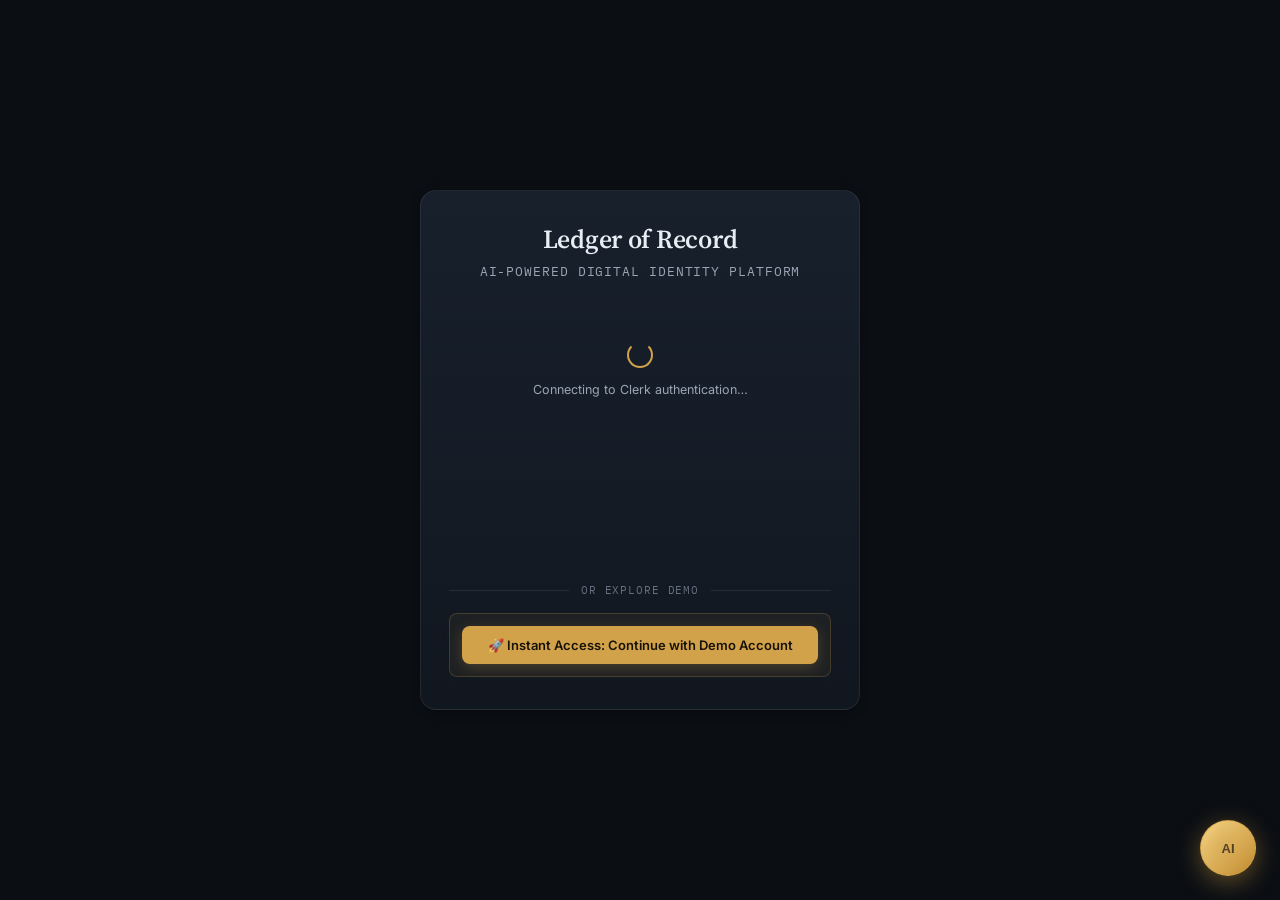
==== commit 7635be01: "fix: Center Clerk authentication form and remove loading spinner upon mount" ====
--- a/backend/frontend/index.html
+++ b/backend/frontend/index.html
@@ -24,8 +24,8 @@
     <div class="masthead-sub" style="margin-bottom:20px; font-size:13px; color:var(--text-secondary);">AI-Powered Digital Identity Platform</div>
 
     <!-- Primary Authentication: Clerk First -->
-    <div id="clerk-sign-in" style="min-height:260px; width:100%; display:flex; align-items:center; justify-content:center;">
-      <div id="clerk-loading-indicator" style="display:flex; flex-direction:column; align-items:center; justify-content:center; gap:12px; padding:30px 10px; color:var(--text-secondary); text-align:center;">
+    <div id="clerk-sign-in" style="min-height:260px; width:100%;">
+      <div id="clerk-loading-indicator" style="display:flex; flex-direction:column; align-items:center; justify-content:center; gap:12px; padding:40px 10px; color:var(--text-secondary); text-align:center;">
         <div style="width:26px; height:26px; border:2.5px solid var(--accent); border-top-color:transparent; border-radius:50%; animation:spin 0.8s linear infinite;"></div>
         <div style="font-size:12.5px; font-family:var(--font-sans); color:var(--text-secondary);">Connecting to Clerk authentication…</div>
       </div>
@@ -1250,7 +1250,7 @@
 });
 </script>
 
-<script src="app.js?v=2026_clerk_fast_v10"></script>
+<script src="app.js?v=2026_clerk_fast_v11"></script>
 
 
 </body>
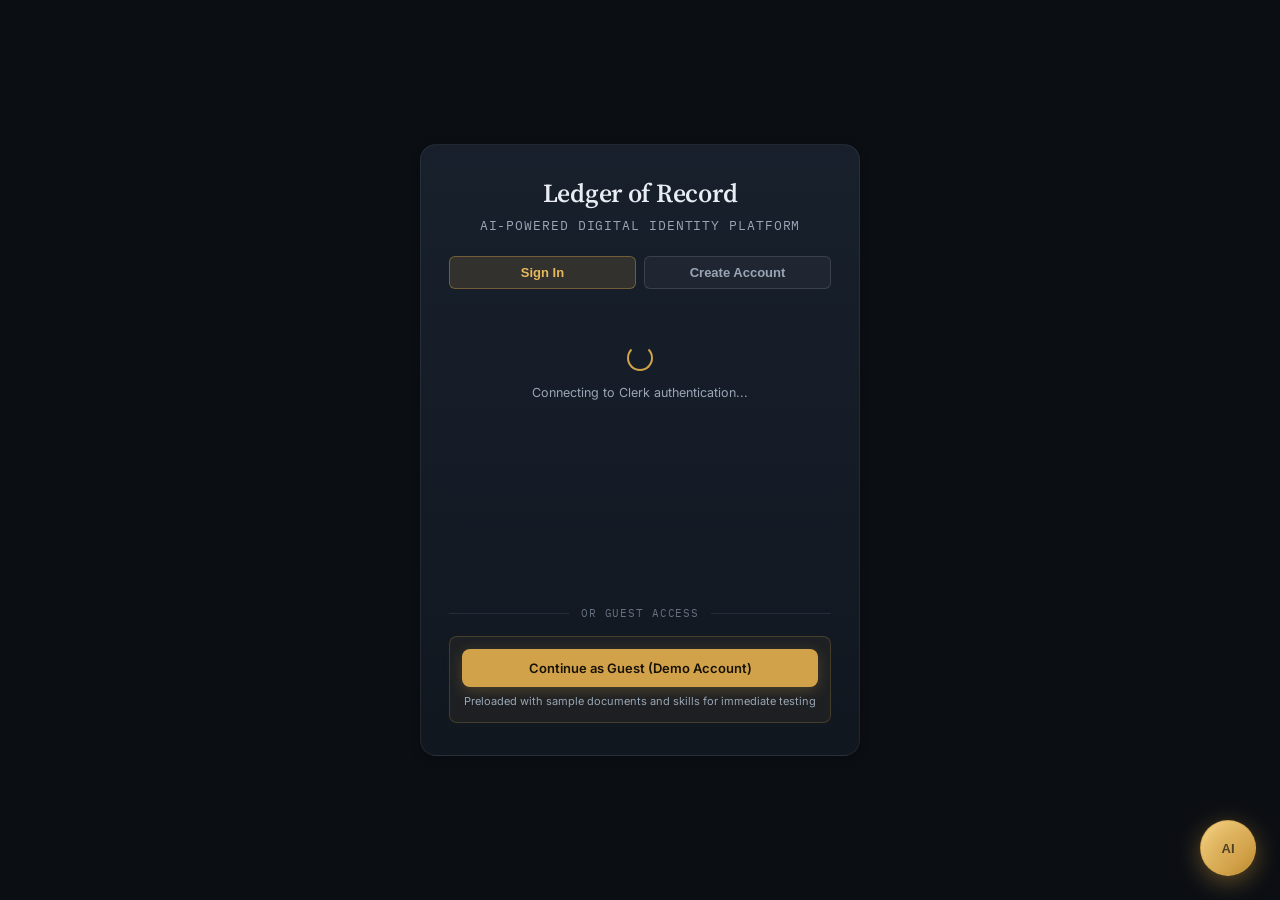
==== commit 9e060a60: "feat: implement airtight multi-user data isolation and private digital archives" ====
--- a/backend/frontend/index.html
+++ b/backend/frontend/index.html
@@ -23,24 +23,31 @@
     <h1 class="masthead-title" style="font-size:26px; margin:0 0 6px;">Ledger <span class="accent">of Record</span></h1>
     <div class="masthead-sub" style="margin-bottom:20px; font-size:13px; color:var(--text-secondary);">AI-Powered Digital Identity Platform</div>
 
-    <!-- Primary Authentication: Clerk First -->
-    <div id="clerk-sign-in" style="min-height:260px; width:100%;">
+    <!-- Mode switcher between Sign In and Sign Up -->
+    <div class="auth-mode-switch" id="auth-mode-switch" style="display:flex;gap:8px;margin-bottom:16px;">
+      <button type="button" id="auth-mode-signin" class="btn-subtle active" style="flex:1;padding:8px 12px;font-size:13px;font-weight:600;background:rgba(210,162,74,0.15);border:1px solid rgba(210,162,74,0.4);color:var(--accent-strong);border-radius:6px;cursor:pointer;">Sign In</button>
+      <button type="button" id="auth-mode-signup" class="btn-subtle" style="flex:1;padding:8px 12px;font-size:13px;font-weight:600;background:rgba(255,255,255,0.04);border:1px solid rgba(255,255,255,0.12);color:var(--text-secondary);border-radius:6px;cursor:pointer;">Create Account</button>
+    </div>
+
+    <!-- Primary Authentication: Clerk Container -->
+    <div id="clerk-sign-in" style="min-height:280px; width:100%;">
       <div id="clerk-loading-indicator" style="display:flex; flex-direction:column; align-items:center; justify-content:center; gap:12px; padding:40px 10px; color:var(--text-secondary); text-align:center;">
         <div style="width:26px; height:26px; border:2.5px solid var(--accent); border-top-color:transparent; border-radius:50%; animation:spin 0.8s linear infinite;"></div>
-        <div style="font-size:12.5px; font-family:var(--font-sans); color:var(--text-secondary);">Connecting to Clerk authentication…</div>
+        <div style="font-size:12.5px; font-family:var(--font-sans); color:var(--text-secondary);">Connecting to Clerk authentication...</div>
       </div>
     </div>
     <div id="auth-setup-hint" class="auth-setup-hint" style="display:none;">
-      Clerk isn't configured yet on the server. Add <code>CLERK_PUBLISHABLE_KEY</code> and
+      Clerk is not configured yet on the server. Add <code>CLERK_PUBLISHABLE_KEY</code> and
       <code>CLERK_SECRET_KEY</code> to your <code>.env</code> file, restart the server, and reload this page.
     </div>
 
-    <!-- Secondary Option: Demo Account at Bottom -->
-    <div class="demo-auth-divider" style="margin:20px 0 14px;"><span>OR EXPLORE DEMO</span></div>
-    <div class="demo-auth-box" style="padding:12px; background:rgba(210,162,74,0.06); border:1px solid rgba(210,162,74,0.22); border-radius:8px;">
-      <button id="demo-login-btn" class="primary demo-btn" style="width:100%; padding:10px; font-size:13px;">
-        🚀 Instant Access: Continue with Demo Account
+    <!-- Secondary Option: Guest / Demo Account -->
+    <div class="demo-auth-divider" style="margin:20px 0 14px;"><span>OR GUEST ACCESS</span></div>
+    <div class="demo-auth-box" style="padding:12px; background:rgba(210,162,74,0.06); border:1px solid rgba(210,162,74,0.22); border-radius:8px; text-align:center;">
+      <button id="demo-login-btn" class="primary demo-btn" style="width:100%; padding:10px; font-size:13px; font-weight:600; cursor:pointer;">
+        Continue as Guest (Demo Account)
       </button>
+      <div style="font-size:11px; color:var(--text-secondary); margin-top:6px;">Preloaded with sample documents and skills for immediate testing</div>
     </div>
   </div>
 </div>
@@ -57,8 +64,9 @@
       <button class="sidebar-toggle" id="sidebar-toggle" aria-label="Toggle sidebar">Menu</button>
     </div>
     <div class="sidebar-user" id="sidebar-user">
+      <div id="clerk-user-button-sidebar" style="display:none;margin-right:8px;"></div>
       <img id="sidebar-avatar" class="sidebar-avatar" src="" alt="" />
-      <div style="flex:1;min-width:0;">
+      <div style="flex:1;min-width:0;" id="sidebar-user-details">
         <div style="display:flex;align-items:center;gap:6px;">
           <div id="sidebar-name" class="sidebar-name">—</div>
           <span id="sidebar-demo-badge" class="pill-demo" style="display:none;">DEMO</span>
@@ -129,8 +137,9 @@
         </button>
         <button class="icon-btn" id="theme-toggle" aria-label="Toggle theme" title="Toggle theme">Theme</button>
         <button class="icon-btn" aria-label="Notifications">Alerts</button>
-        <button id="switch-to-clerk-btn" class="icon-btn" title="Sign out of demo and show Clerk authentication" style="display:none;background:rgba(210,162,74,0.18);border:1px solid rgba(210,162,74,0.4);color:var(--accent-strong);font-weight:700;font-size:12px;padding:4px 10px;border-radius:6px;cursor:pointer;">🔑 Sign In with Clerk</button>
+        <button id="switch-to-clerk-btn" class="icon-btn" title="Sign out of demo and show Clerk authentication" style="display:none;background:rgba(210,162,74,0.18);border:1px solid rgba(210,162,74,0.4);color:var(--accent-strong);font-weight:700;font-size:12px;padding:4px 10px;border-radius:6px;cursor:pointer;">Sign In with Clerk</button>
         <div class="user-mini" id="topbar-user">
+          <div id="clerk-user-button-topbar" style="display:none;margin-right:6px;"></div>
           <img id="topbar-avatar" src="" alt="" />
           <span id="topbar-name"></span>
           <span id="topbar-demo-badge" class="pill-demo" style="display:none;">DEMO</span>
@@ -1250,7 +1259,7 @@
 });
 </script>
 
-<script src="app.js?v=2026_clerk_fast_v11"></script>
+<script src="app.js?v=2026_clerk_rebuild_v1"></script>
 
 
 </body>
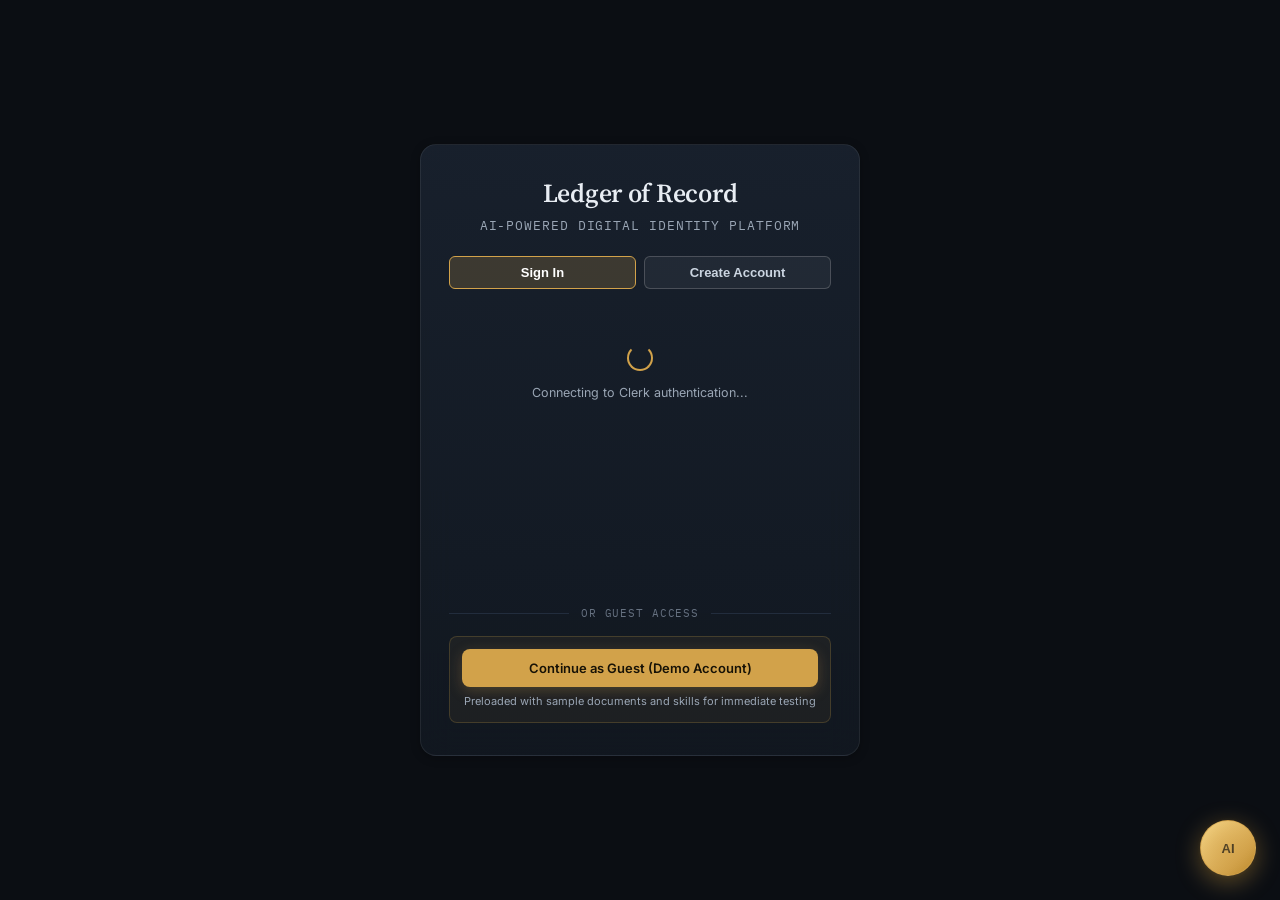
==== commit 8411054f: "style: enhance Clerk authentication typography, high-contrast input borders, and visible dark mode t" ====
--- a/backend/frontend/index.html
+++ b/backend/frontend/index.html
@@ -6,7 +6,7 @@
 <meta name="description" content="Ledger — AI-Powered Digital Identity Intelligence Platform" />
 <meta name="theme-color" content="#0B0E13" />
 <title>Ledger — Digital Identity Intelligence</title>
-<link rel="stylesheet" href="style.css?v=2026_demo_account_v1" />
+<link rel="stylesheet" href="style.css?v=2026_clerk_contrast_v1" />
 
 
 <link rel="preconnect" href="https://fonts.googleapis.com">
@@ -64,7 +64,6 @@
       <button class="sidebar-toggle" id="sidebar-toggle" aria-label="Toggle sidebar">Menu</button>
     </div>
     <div class="sidebar-user" id="sidebar-user">
-      <div id="clerk-user-button-sidebar" style="display:none;margin-right:8px;"></div>
       <img id="sidebar-avatar" class="sidebar-avatar" src="" alt="" />
       <div style="flex:1;min-width:0;" id="sidebar-user-details">
         <div style="display:flex;align-items:center;gap:6px;">
@@ -139,7 +138,6 @@
         <button class="icon-btn" aria-label="Notifications">Alerts</button>
         <button id="switch-to-clerk-btn" class="icon-btn" title="Sign out of demo and show Clerk authentication" style="display:none;background:rgba(210,162,74,0.18);border:1px solid rgba(210,162,74,0.4);color:var(--accent-strong);font-weight:700;font-size:12px;padding:4px 10px;border-radius:6px;cursor:pointer;">Sign In with Clerk</button>
         <div class="user-mini" id="topbar-user">
-          <div id="clerk-user-button-topbar" style="display:none;margin-right:6px;"></div>
           <img id="topbar-avatar" src="" alt="" />
           <span id="topbar-name"></span>
           <span id="topbar-demo-badge" class="pill-demo" style="display:none;">DEMO</span>
@@ -1259,7 +1257,7 @@
 });
 </script>
 
-<script src="app.js?v=2026_clerk_rebuild_v1"></script>
+<script src="app.js?v=2026_clerk_contrast_v1"></script>
 
 
 </body>
--- a/backend/frontend/style.css
+++ b/backend/frontend/style.css
@@ -1054,6 +1054,232 @@
   font-weight: 500;
 }
 
+/* ---------- High-Contrast Clerk Authentication Theme & Inputs ---------- */
+#clerk-sign-in {
+  width: 100%;
+}
+
+#auth-mode-switch button {
+  transition: all 0.15s ease !important;
+}
+
+#auth-mode-switch .btn-subtle.active,
+#auth-mode-switch #auth-mode-signin.active,
+#auth-mode-switch #auth-mode-signup.active {
+  background: rgba(210, 162, 74, 0.2) !important;
+  border: 1.5px solid #d2a24a !important;
+  color: #ffffff !important;
+  font-weight: 700 !important;
+}
+
+#auth-mode-switch .btn-subtle:not(.active) {
+  background: rgba(255, 255, 255, 0.05) !important;
+  border: 1px solid rgba(255, 255, 255, 0.18) !important;
+  color: #cbd5e1 !important;
+  font-weight: 600 !important;
+}
+
+#auth-mode-switch .btn-subtle:not(.active):hover {
+  background: rgba(255, 255, 255, 0.1) !important;
+  color: #ffffff !important;
+}
+
+#clerk-sign-in .cl-card {
+  background: transparent !important;
+  box-shadow: none !important;
+  border: none !important;
+  padding: 0 !important;
+}
+
+#clerk-sign-in .cl-headerTitle,
+#clerk-sign-in h1 {
+  color: #ffffff !important;
+  font-size: 20px !important;
+  font-weight: 700 !important;
+  letter-spacing: -0.01em !important;
+}
+
+#clerk-sign-in .cl-headerSubtitle,
+#clerk-sign-in p.cl-headerSubtitle,
+#clerk-sign-in .cl-headerSubtitle[data-color="secondary"] {
+  color: #cbd5e1 !important;
+  font-size: 13px !important;
+  margin-top: 4px !important;
+}
+
+/* Social Login Buttons (GitHub / Google) */
+#clerk-sign-in .cl-socialButtonsBlockButton {
+  background: rgba(255, 255, 255, 0.07) !important;
+  border: 1.5px solid rgba(255, 255, 255, 0.22) !important;
+  border-radius: 8px !important;
+  color: #ffffff !important;
+  padding: 11px 14px !important;
+  transition: all 0.15s ease !important;
+}
+
+#clerk-sign-in .cl-socialButtonsBlockButton:hover {
+  background: rgba(210, 162, 74, 0.15) !important;
+  border-color: rgba(210, 162, 74, 0.6) !important;
+  color: #ffffff !important;
+}
+
+#clerk-sign-in .cl-socialButtonsBlockButtonText {
+  color: #ffffff !important;
+  font-weight: 600 !important;
+  font-size: 13.5px !important;
+}
+
+#clerk-sign-in .cl-socialButtonsProviderIcon__github {
+  filter: invert(1) brightness(2) !important;
+}
+
+/* Divider (or) */
+#clerk-sign-in .cl-dividerLine {
+  background: rgba(255, 255, 255, 0.2) !important;
+  height: 1px !important;
+}
+
+#clerk-sign-in .cl-dividerText {
+  color: #cbd5e1 !important;
+  font-size: 12px !important;
+  font-weight: 700 !important;
+  text-transform: uppercase !important;
+  letter-spacing: 0.08em !important;
+}
+
+/* Form Labels - Distinct and Readable */
+#clerk-sign-in .cl-formFieldLabel,
+#clerk-sign-in label {
+  color: #f1f5f9 !important;
+  font-weight: 600 !important;
+  font-size: 13.5px !important;
+  margin-bottom: 7px !important;
+  display: block !important;
+  text-align: left !important;
+}
+
+/* Form Inputs - High Contrast & Clearly Defined Borders */
+#clerk-sign-in .cl-formFieldInput,
+#clerk-sign-in .cl-input,
+#clerk-sign-in input[type="text"],
+#clerk-sign-in input[type="email"],
+#clerk-sign-in input[type="password"],
+#clerk-sign-in input {
+  background-color: #0f1724 !important;
+  border: 1.5px solid rgba(210, 162, 74, 0.65) !important;
+  border-radius: 8px !important;
+  color: #ffffff !important;
+  font-size: 14px !important;
+  padding: 12px 14px !important;
+  outline: none !important;
+  box-shadow: inset 0 1px 3px rgba(0, 0, 0, 0.5), 0 1px 2px rgba(0, 0, 0, 0.2) !important;
+  transition: border-color 0.15s ease, box-shadow 0.15s ease, background-color 0.15s ease !important;
+  width: 100% !important;
+}
+
+#clerk-sign-in .cl-formFieldInputGroup {
+  border-radius: 8px !important;
+}
+
+#clerk-sign-in .cl-formFieldInput::placeholder,
+#clerk-sign-in .cl-input::placeholder,
+#clerk-sign-in input::placeholder {
+  color: #94a3b8 !important;
+  font-size: 13.5px !important;
+}
+
+#clerk-sign-in .cl-formFieldInput:focus,
+#clerk-sign-in .cl-input:focus,
+#clerk-sign-in input:focus {
+  border-color: #f0c878 !important;
+  box-shadow: 0 0 0 3px rgba(210, 162, 74, 0.35), inset 0 1px 3px rgba(0, 0, 0, 0.5) !important;
+  background-color: #121c2c !important;
+}
+
+/* Show / Hide Password button */
+#clerk-sign-in .cl-formFieldInputShowPasswordButton {
+  color: #cbd5e1 !important;
+}
+
+#clerk-sign-in .cl-formFieldInputShowPasswordButton:hover {
+  color: #f0c878 !important;
+}
+
+#clerk-sign-in .cl-formFieldInputShowPasswordIcon {
+  fill: currentColor !important;
+}
+
+/* Submit Button */
+#clerk-sign-in .cl-formButtonPrimary {
+  background: linear-gradient(135deg, #d2a24a 0%, #b88628 100%) !important;
+  color: #0b0e13 !important;
+  font-weight: 700 !important;
+  font-size: 14px !important;
+  border-radius: 8px !important;
+  border: none !important;
+  padding: 12px 18px !important;
+  box-shadow: 0 4px 14px rgba(210, 162, 74, 0.3) !important;
+  cursor: pointer !important;
+  transition: transform 0.15s ease, box-shadow 0.15s ease !important;
+}
+
+#clerk-sign-in .cl-formButtonPrimary:hover {
+  transform: translateY(-1px) !important;
+  box-shadow: 0 6px 18px rgba(210, 162, 74, 0.45) !important;
+}
+
+#clerk-sign-in .cl-formButtonPrimary:active {
+  transform: translateY(0) !important;
+}
+
+/* Footer Links & Text */
+#clerk-sign-in .cl-footerActionText {
+  color: #94a3b8 !important;
+  font-size: 13px !important;
+}
+
+#clerk-sign-in .cl-footerActionLink {
+  color: #d2a24a !important;
+  font-weight: 600 !important;
+  text-decoration: underline !important;
+  transition: color 0.15s ease !important;
+}
+
+#clerk-sign-in .cl-footerActionLink:hover {
+  color: #f0c878 !important;
+}
+
+/* OTP Code inputs */
+#clerk-sign-in .cl-otpCodeFieldInput {
+  background-color: #0f1724 !important;
+  border: 1.5px solid rgba(210, 162, 74, 0.65) !important;
+  border-radius: 8px !important;
+  color: #ffffff !important;
+  font-size: 18px !important;
+}
+
+#clerk-sign-in .cl-otpCodeFieldInput:focus {
+  border-color: #f0c878 !important;
+  box-shadow: 0 0 0 3px rgba(210, 162, 74, 0.35) !important;
+}
+
+/* Identity preview and alternative links */
+#clerk-sign-in .cl-identityPreviewText {
+  color: #ffffff !important;
+  font-weight: 600 !important;
+}
+
+#clerk-sign-in .cl-identityPreviewEditButton {
+  color: #d2a24a !important;
+}
+
+#clerk-sign-in .cl-formFieldErrorText,
+#clerk-sign-in .cl-alertText {
+  color: #f87171 !important;
+  font-size: 12px !important;
+  margin-top: 4px !important;
+}
+
 .pill-demo {
   display: inline-flex;
   align-items: center;
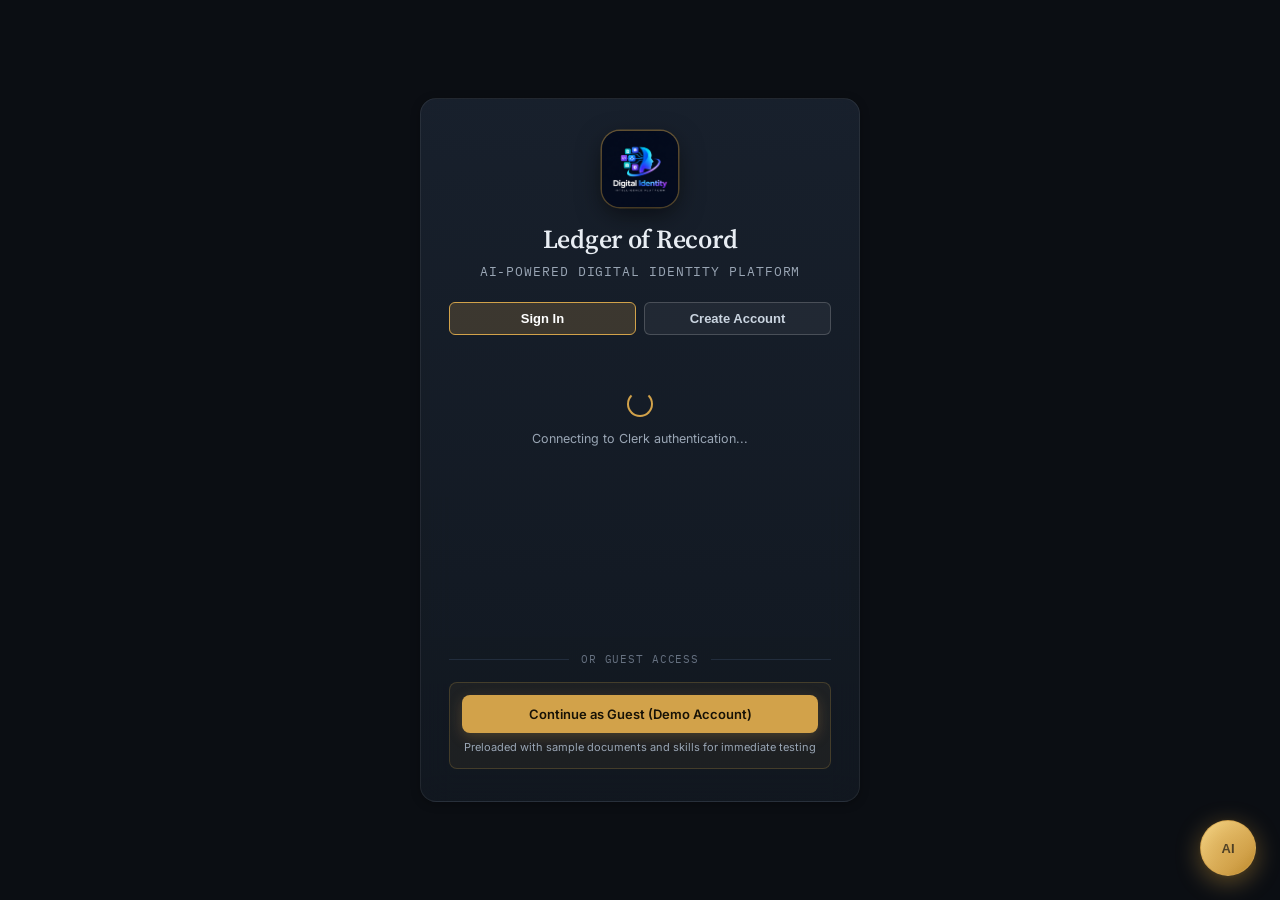
==== commit fd877b8e: "feat: integrate official application logo into favicon, auth gate, sidebar, and masthead" ====
--- a/backend/frontend/index.html
+++ b/backend/frontend/index.html
@@ -6,7 +6,9 @@
 <meta name="description" content="Ledger — AI-Powered Digital Identity Intelligence Platform" />
 <meta name="theme-color" content="#0B0E13" />
 <title>Ledger — Digital Identity Intelligence</title>
-<link rel="stylesheet" href="style.css?v=2026_clerk_contrast_v1" />
+<link rel="icon" type="image/png" href="logo.png" />
+<link rel="apple-touch-icon" href="logo.png" />
+<link rel="stylesheet" href="style.css?v=2026_logo_v1" />
 
 
 <link rel="preconnect" href="https://fonts.googleapis.com">
@@ -20,6 +22,9 @@
 <!-- Auth gate: shown by default until session is verified -->
 <div id="auth-gate" class="auth-gate">
   <div class="auth-card" style="max-width:440px; width:100%; padding:32px 28px;">
+    <div style="display:flex; justify-content:center; margin-bottom:16px;">
+      <img src="logo.png" alt="Digital Identity Logo" style="width:76px; height:76px; border-radius:18px; object-fit:cover; box-shadow: 0 8px 24px rgba(0, 0, 0, 0.5), 0 0 0 1.5px rgba(210, 162, 74, 0.45);" />
+    </div>
     <h1 class="masthead-title" style="font-size:26px; margin:0 0 6px;">Ledger <span class="accent">of Record</span></h1>
     <div class="masthead-sub" style="margin-bottom:20px; font-size:13px; color:var(--text-secondary);">AI-Powered Digital Identity Platform</div>
 
@@ -56,7 +61,7 @@
 <div class="app-shell" id="app-shell" style="display:none;">
   <aside class="sidebar">
     <div class="sidebar-brand">
-      <div class="logo">L</div>
+      <img src="logo.png" alt="Ledger Logo" class="logo" />
       <div>
         <div class="brand-name">Ledger</div>
         <div class="brand-sub">AI Identity</div>
@@ -148,9 +153,12 @@
     </header>
 
   <header class="masthead">
-    <div>
-      <h1 class="masthead-title">Ledger <span class="accent">of Record</span></h1>
-      <div class="masthead-sub">AI Digital Identity System — one archive, every credential connected</div>
+    <div style="display:flex; align-items:center; gap:16px;">
+      <img src="logo.png" alt="Digital Identity Logo" style="width:48px; height:48px; border-radius:12px; object-fit:cover; border:1.5px solid rgba(210, 162, 74, 0.4); box-shadow:0 4px 14px rgba(0,0,0,0.35); flex-shrink:0;" />
+      <div>
+        <h1 class="masthead-title">Ledger <span class="accent">of Record</span></h1>
+        <div class="masthead-sub">AI Digital Identity System — one archive, every credential connected</div>
+      </div>
     </div>
     <div class="header-right">
       <div class="record-count"><b id="doc-total">0</b>documents on file</div>
--- a/backend/frontend/style.css
+++ b/backend/frontend/style.css
@@ -169,11 +169,12 @@
   z-index: 40;
 }
 .sidebar-brand { display: flex; align-items: center; gap: 10px; padding: 2px 8px; }
-.sidebar-brand .logo {
-  width: 34px; height: 34px; border-radius: 9px; flex-shrink: 0;
-  background: linear-gradient(135deg, var(--accent-strong), var(--accent));
-  color: #14100A; display: flex; align-items: center; justify-content: center;
-  font-weight: 700; font-size: 17px; font-family: var(--font-display);
+.sidebar-brand .logo,
+.sidebar-brand img.logo {
+  width: 36px; height: 36px; border-radius: 9px; flex-shrink: 0;
+  object-fit: cover;
+  border: 1px solid rgba(210, 162, 74, 0.4);
+  box-shadow: 0 2px 8px rgba(0, 0, 0, 0.3);
 }
 .brand-name { font-weight: 650; font-size: 15px; }
 .brand-sub { font-size: 10.5px; color: var(--text-muted); font-family: var(--font-mono); letter-spacing: 0.06em; text-transform: uppercase; }
@@ -983,8 +984,8 @@
 }
 
 /* ---------- Auth ---------- */
-.auth-gate { position: fixed; inset: 0; z-index: 100; display: flex; align-items: center; justify-content: center; background: var(--background); padding: 20px; }
-.auth-card { max-width: 430px; width: 100%; padding: 38px 36px; text-align: center; border-radius: var(--radius-lg); }
+.auth-gate { position: fixed; inset: 0; z-index: 100; display: flex; align-items: center; justify-content: center; background: var(--background); padding: 24px 16px; overflow-y: auto; }
+.auth-card { max-width: 440px; width: 100%; margin: auto; padding: 32px 28px; text-align: center; border-radius: var(--radius-lg); }
 .auth-setup-hint { margin-top: 16px; padding: 13px 15px; border: 1px dashed var(--border-hover); border-radius: 8px; font-family: var(--font-mono); font-size: 11.5px; line-height: 1.6; color: var(--text-secondary); text-align: left; }
 .auth-setup-hint code { color: var(--accent-strong); }
 .auth-loading { font-family: var(--font-mono); font-size: 12px; color: var(--text-muted); padding: 18px 0; }
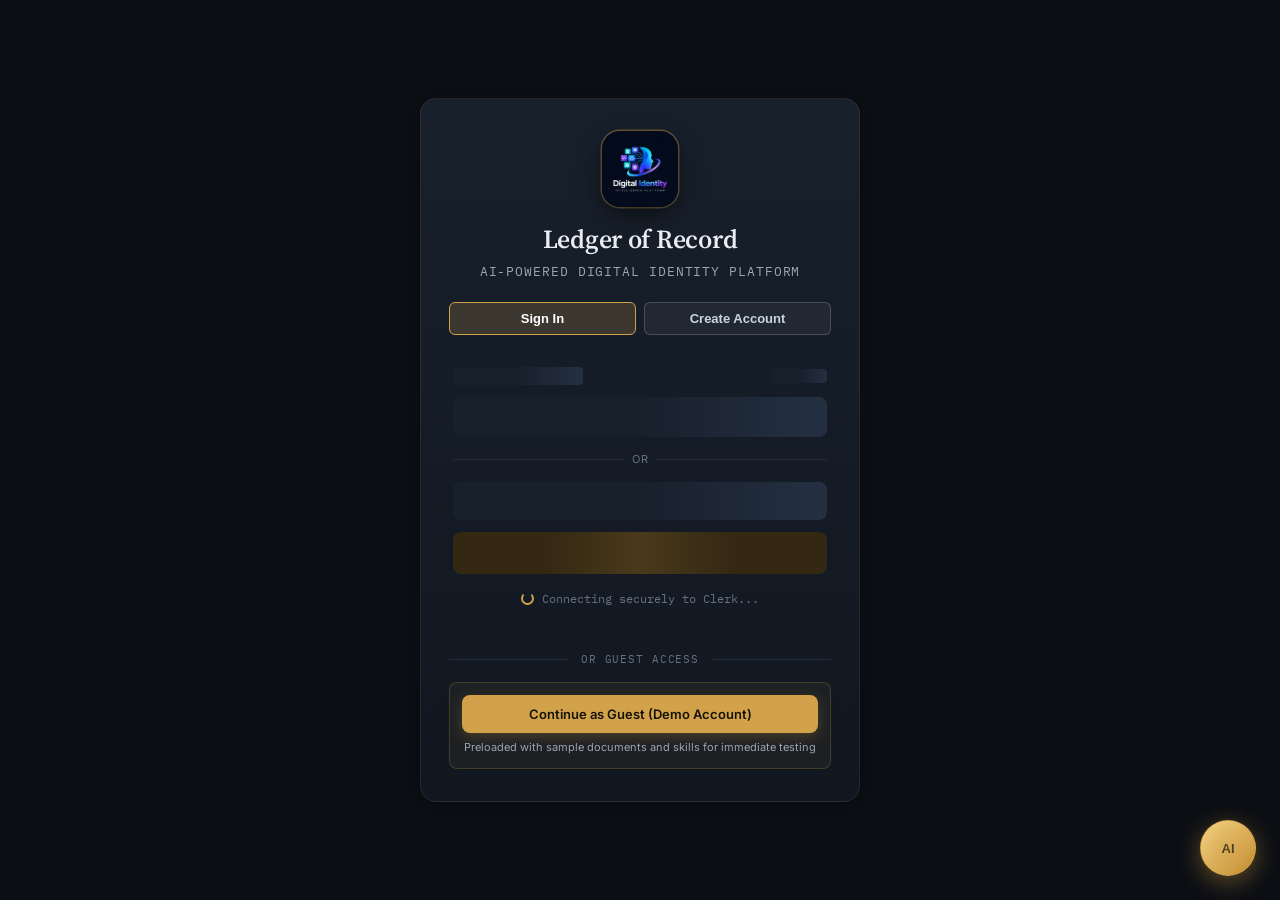
==== commit 6c96a5f1: "perf: optimize Clerk authentication loading speed with preconnections, parallel boot, and bug fix" ====
--- a/backend/frontend/index.html
+++ b/backend/frontend/index.html
@@ -12,11 +12,39 @@
 
 
 <link rel="preconnect" href="https://fonts.googleapis.com">
-
 <link href="https://fonts.googleapis.com/css2?family=Source+Serif+4:ital,wght@0,500;0,600;1,500&family=Inter:wght@400;500;600&family=IBM+Plex+Mono:wght@400;500&display=swap" rel="stylesheet">
-<script async crossorigin="anonymous" id="clerk-script" data-clerk-publishable-key="pk_test_c2hhcmluZy1yYWNlci01NzE1LmNsZXJrLmFjY291bnRzLmRldiQ" src="https://sharing-racer-5715.clerk.accounts.dev/npm/@clerk/clerk-js@5/dist/clerk.browser.js"></script>
+
+<!-- High-Speed Preconnections & Preload for Clerk Authentication -->
+<link rel="preconnect" href="https://sharing-racer-5715.clerk.accounts.dev" crossorigin />
+<link rel="dns-prefetch" href="https://sharing-racer-5715.clerk.accounts.dev" />
+<link rel="preconnect" href="https://clerk.accounts.dev" crossorigin />
+<link rel="dns-prefetch" href="https://clerk.accounts.dev" />
+<link rel="preconnect" href="https://img.clerk.com" crossorigin />
+<link rel="dns-prefetch" href="https://img.clerk.com" />
+<link rel="preload" as="script" href="https://sharing-racer-5715.clerk.accounts.dev/npm/@clerk/clerk-js@5/dist/clerk.browser.js" crossorigin="anonymous" />
+
+<!-- Early Clerk Bootstrapper: runs in parallel with HTML streaming -->
+<script>
+  window.CLERK_PUBLISHABLE_KEY = "pk_test_c2hhcmluZy1yYWNlci01NzE1LmNsZXJrLmFjY291bnRzLmRldiQ";
+  function __earlyClerkBoot() {
+    try {
+      if (window.Clerk && !window.Clerk.loaded && !window._clerkBootStarted) {
+        window._clerkBootStarted = true;
+        window._clerkLoadPromise = window.Clerk.load({
+          publishableKey: window.CLERK_PUBLISHABLE_KEY
+        }).catch(function(e) { console.warn("Clerk early boot notice:", e); });
+      }
+    } catch(err) {}
+  }
+</script>
+<script async crossorigin="anonymous" id="clerk-script" 
+  data-clerk-publishable-key="pk_test_c2hhcmluZy1yYWNlci01NzE1LmNsZXJrLmFjY291bnRzLmRldiQ" 
+  src="https://sharing-racer-5715.clerk.accounts.dev/npm/@clerk/clerk-js@5/dist/clerk.browser.js"
+  onload="__earlyClerkBoot()">
+</script>
 </head>
 <body>
+<div id="toast-container" class="toast-container"></div>
 <a href="#page-title" class="skip-link" style="position:absolute;left:-9999px;top:auto;width:1px;height:1px;overflow:hidden;">Skip to content</a>
 
 <!-- Auth gate: shown by default until session is verified -->
@@ -36,9 +64,23 @@
 
     <!-- Primary Authentication: Clerk Container -->
     <div id="clerk-sign-in" style="min-height:280px; width:100%;">
-      <div id="clerk-loading-indicator" style="display:flex; flex-direction:column; align-items:center; justify-content:center; gap:12px; padding:40px 10px; color:var(--text-secondary); text-align:center;">
-        <div style="width:26px; height:26px; border:2.5px solid var(--accent); border-top-color:transparent; border-radius:50%; animation:spin 0.8s linear infinite;"></div>
-        <div style="font-size:12.5px; font-family:var(--font-sans); color:var(--text-secondary);">Connecting to Clerk authentication...</div>
+      <div id="clerk-loading-indicator" style="display:flex; flex-direction:column; gap:12px; padding:16px 4px; width:100%;">
+        <div style="display:flex; justify-content:space-between; align-items:center;">
+          <div class="skeleton-line" style="width:130px; height:18px;"></div>
+          <div class="skeleton-line" style="width:55px; height:14px;"></div>
+        </div>
+        <div class="skeleton-line" style="width:100%; height:40px; border-radius:8px;"></div>
+        <div style="display:flex; align-items:center; gap:8px; margin:2px 0;">
+          <div style="flex:1; height:1px; background:rgba(255,255,255,0.08);"></div>
+          <div style="font-size:11px; color:var(--text-muted); text-transform:uppercase; letter-spacing:0.06em;">or</div>
+          <div style="flex:1; height:1px; background:rgba(255,255,255,0.08);"></div>
+        </div>
+        <div class="skeleton-line" style="width:100%; height:38px; border-radius:8px;"></div>
+        <div class="skeleton-line" style="width:100%; height:42px; border-radius:8px; background:linear-gradient(90deg, #342813 25%, #4a3a1b 50%, #342813 75%);"></div>
+        <div style="display:flex; align-items:center; justify-content:center; gap:8px; margin-top:4px;">
+          <div style="width:13px; height:13px; border:2px solid var(--accent); border-top-color:transparent; border-radius:50%; animation:spin 0.7s linear infinite;"></div>
+          <div style="font-size:11.5px; color:var(--text-muted); font-family:var(--font-mono);">Connecting securely to Clerk...</div>
+        </div>
       </div>
     </div>
     <div id="auth-setup-hint" class="auth-setup-hint" style="display:none;">
@@ -140,7 +182,24 @@
           ⟳ Reload Sample Data
         </button>
         <button class="icon-btn" id="theme-toggle" aria-label="Toggle theme" title="Toggle theme">Theme</button>
-        <button class="icon-btn" aria-label="Notifications">Alerts</button>
+        <div class="alerts-btn-wrapper">
+          <button class="icon-btn" id="alerts-toggle-btn" aria-label="Notifications" title="Activity Notifications & Alerts">
+            <span>🔔</span> Alerts
+            <span id="alerts-badge" class="alerts-badge" style="display:none;">0</span>
+          </button>
+          <div id="notification-center" class="notification-center" style="display:none;">
+            <div class="nc-header">
+              <div class="nc-title"><span style="margin-right:6px;">🔔</span> Activity Notifications</div>
+              <div class="nc-actions">
+                <button type="button" id="nc-clear-btn" class="nc-btn-subtle" title="Clear all alerts">Clear All</button>
+                <button type="button" id="nc-close-btn" class="nc-btn-close" aria-label="Close notification panel">✕</button>
+              </div>
+            </div>
+            <div class="nc-body" id="nc-list">
+              <div class="nc-empty"><span style="font-size:24px;display:block;margin-bottom:6px;">📭</span>No notifications yet</div>
+            </div>
+          </div>
+        </div>
         <button id="switch-to-clerk-btn" class="icon-btn" title="Sign out of demo and show Clerk authentication" style="display:none;background:rgba(210,162,74,0.18);border:1px solid rgba(210,162,74,0.4);color:var(--accent-strong);font-weight:700;font-size:12px;padding:4px 10px;border-radius:6px;cursor:pointer;">Sign In with Clerk</button>
         <div class="user-mini" id="topbar-user">
           <img id="topbar-avatar" src="" alt="" />
@@ -498,6 +557,7 @@
       <div class="hackathon-header-top">
         <div class="header-badge-title">
           <span class="live-indicator"><span class="live-dot"></span>LIVE DATA</span>
+          <span class="mode-badge" style="background: rgba(16,185,129,0.15); color: #34d399; border: 1px solid rgba(16,185,129,0.3); font-weight: 600; text-transform: uppercase; letter-spacing: 0.5px;">Upcoming Only</span>
           <h2>Hackathon Finder</h2>
         </div>
         <div class="hackathon-meta">
@@ -505,7 +565,7 @@
           <button class="primary" id="hackathon-refresh-btn"><span class="refresh-spinner" id="hackathon-refresh-spinner" style="display:none;">(refresh)</span> Refresh</button>
         </div>
       </div>
-      <div class="hackathon-sub">Discover worldwide and virtual hackathons matched directly to your verified skills, projects, and credentials.</div>
+      <div class="hackathon-sub">Discover verified upcoming and active hackathons matched directly to your verified skills, projects, and credentials. Completed events are automatically filtered out.</div>
     </div>
 
     <!-- Featured Best Match Hero Card -->
--- a/backend/frontend/style.css
+++ b/backend/frontend/style.css
@@ -2475,3 +2475,364 @@
   color: var(--text-muted);
 }
 
+/* ==========================================================================
+   Comprehensive Notification & Alerts Center System
+   ========================================================================== */
+
+/* Alerts Topbar Button Badge */
+.alerts-btn-wrapper {
+  position: relative;
+  display: inline-flex;
+}
+
+.alerts-badge {
+  position: absolute;
+  top: -6px;
+  right: -6px;
+  min-width: 18px;
+  height: 18px;
+  padding: 0 5px;
+  border-radius: 9px;
+  background: #d2a24a;
+  color: #0b0e13;
+  font-size: 10.5px;
+  font-weight: 700;
+  display: flex;
+  align-items: center;
+  justify-content: center;
+  box-shadow: 0 0 10px rgba(210, 162, 74, 0.7);
+  animation: badgePulse 2s infinite ease-in-out;
+  pointer-events: none;
+}
+
+@keyframes badgePulse {
+  0%, 100% { transform: scale(1); }
+  50% { transform: scale(1.12); }
+}
+
+/* Floating Toast Container */
+.toast-container {
+  position: fixed;
+  top: 20px;
+  right: 20px;
+  z-index: 999999;
+  display: flex;
+  flex-direction: column;
+  gap: 12px;
+  pointer-events: none;
+  max-width: 400px;
+  width: calc(100vw - 36px);
+}
+
+/* Individual Toast */
+.ledger-toast {
+  pointer-events: auto;
+  position: relative;
+  display: flex;
+  align-items: flex-start;
+  gap: 12px;
+  padding: 14px 16px 16px 14px;
+  border-radius: 12px;
+  background: rgba(15, 21, 30, 0.96);
+  backdrop-filter: blur(20px);
+  -webkit-backdrop-filter: blur(20px);
+  border: 1px solid rgba(255, 255, 255, 0.12);
+  box-shadow: 0 14px 40px rgba(0, 0, 0, 0.65), 0 0 0 1px rgba(255, 255, 255, 0.05);
+  color: #f8fafc;
+  transform: translateX(120%);
+  opacity: 0;
+  transition: transform 0.35s cubic-bezier(0.16, 1, 0.3, 1), opacity 0.3s ease, margin 0.2s ease;
+  overflow: hidden;
+}
+
+.ledger-toast.toast-visible {
+  transform: translateX(0);
+  opacity: 1;
+}
+
+.ledger-toast.toast-hiding {
+  transform: translateX(120%);
+  opacity: 0;
+}
+
+/* Toast Variants */
+.ledger-toast.toast-success {
+  border-left: 4.5px solid #10b981;
+}
+.ledger-toast.toast-success .toast-icon-box {
+  background: rgba(16, 185, 129, 0.15);
+  color: #34d399;
+  border-color: rgba(16, 185, 129, 0.3);
+}
+
+.ledger-toast.toast-info {
+  border-left: 4.5px solid #38bdf8;
+}
+.ledger-toast.toast-info .toast-icon-box {
+  background: rgba(56, 189, 248, 0.15);
+  color: #38bdf8;
+  border-color: rgba(56, 189, 248, 0.3);
+}
+
+.ledger-toast.toast-warning {
+  border-left: 4.5px solid #f59e0b;
+}
+.ledger-toast.toast-warning .toast-icon-box {
+  background: rgba(245, 158, 11, 0.15);
+  color: #fbbf24;
+  border-color: rgba(245, 158, 11, 0.3);
+}
+
+.ledger-toast.toast-error {
+  border-left: 4.5px solid #ef4444;
+}
+.ledger-toast.toast-error .toast-icon-box {
+  background: rgba(239, 68, 68, 0.15);
+  color: #f87171;
+  border-color: rgba(239, 68, 68, 0.3);
+}
+
+.ledger-toast.toast-ai {
+  border-left: 4.5px solid #d2a24a;
+}
+.ledger-toast.toast-ai .toast-icon-box {
+  background: rgba(210, 162, 74, 0.18);
+  color: #f0c878;
+  border-color: rgba(210, 162, 74, 0.45);
+}
+
+.toast-icon-box {
+  width: 28px;
+  height: 28px;
+  border-radius: 8px;
+  display: flex;
+  align-items: center;
+  justify-content: center;
+  font-size: 14px;
+  font-weight: 700;
+  border: 1px solid transparent;
+  flex-shrink: 0;
+  margin-top: 1px;
+}
+
+.toast-content {
+  flex: 1;
+  min-width: 0;
+}
+
+.toast-title {
+  font-size: 13px;
+  font-weight: 700;
+  color: #ffffff;
+  margin-bottom: 3px;
+  letter-spacing: -0.01em;
+}
+
+.toast-msg {
+  font-size: 12.5px;
+  color: #cbd5e1;
+  line-height: 1.45;
+  word-break: break-word;
+}
+
+.toast-close {
+  background: transparent;
+  border: none;
+  color: #94a3b8;
+  font-size: 15px;
+  cursor: pointer;
+  padding: 0 4px;
+  line-height: 1;
+  border-radius: 4px;
+  transition: color 0.15s ease, background 0.15s ease;
+  margin-left: 4px;
+}
+
+.toast-close:hover {
+  color: #ffffff;
+  background: rgba(255, 255, 255, 0.1);
+}
+
+.toast-progress-bar {
+  position: absolute;
+  bottom: 0;
+  left: 0;
+  height: 3px;
+  background: linear-gradient(90deg, #d2a24a, #e0b45c);
+  width: 100%;
+  animation: toastProgress 4s linear forwards;
+}
+
+@keyframes toastProgress {
+  from { width: 100%; }
+  to { width: 0%; }
+}
+
+/* Notification Center Dropdown Panel */
+.notification-center {
+  position: absolute;
+  top: calc(100% + 10px);
+  right: 0;
+  width: 380px;
+  max-width: calc(100vw - 32px);
+  max-height: 520px;
+  background: rgba(13, 19, 27, 0.98);
+  backdrop-filter: blur(24px);
+  -webkit-backdrop-filter: blur(24px);
+  border: 1px solid rgba(210, 162, 74, 0.35);
+  border-radius: 14px;
+  box-shadow: 0 20px 50px rgba(0, 0, 0, 0.75), 0 0 0 1px rgba(255, 255, 255, 0.05);
+  z-index: 10000;
+  display: flex;
+  flex-direction: column;
+  overflow: hidden;
+  animation: ncSlideDown 0.25s cubic-bezier(0.16, 1, 0.3, 1);
+}
+
+@keyframes ncSlideDown {
+  from { opacity: 0; transform: translateY(-8px) scale(0.98); }
+  to { opacity: 1; transform: translateY(0) scale(1); }
+}
+
+.nc-header {
+  display: flex;
+  align-items: center;
+  justify-content: space-between;
+  padding: 14px 16px;
+  border-bottom: 1px solid rgba(255, 255, 255, 0.1);
+  background: rgba(255, 255, 255, 0.02);
+}
+
+.nc-title {
+  font-size: 13.5px;
+  font-weight: 700;
+  color: #f8fafc;
+  display: flex;
+  align-items: center;
+}
+
+.nc-actions {
+  display: flex;
+  align-items: center;
+  gap: 8px;
+}
+
+.nc-btn-subtle {
+  background: rgba(255, 255, 255, 0.06);
+  border: 1px solid rgba(255, 255, 255, 0.15);
+  color: #94a3b8;
+  font-size: 11.5px;
+  font-weight: 600;
+  padding: 4px 9px;
+  border-radius: 6px;
+  cursor: pointer;
+  transition: all 0.15s ease;
+}
+
+.nc-btn-subtle:hover {
+  background: rgba(210, 162, 74, 0.15);
+  border-color: rgba(210, 162, 74, 0.4);
+  color: #f0c878;
+}
+
+.nc-btn-close {
+  background: transparent;
+  border: none;
+  color: #94a3b8;
+  font-size: 15px;
+  cursor: pointer;
+  padding: 4px 6px;
+  border-radius: 4px;
+}
+
+.nc-btn-close:hover {
+  color: #ffffff;
+  background: rgba(255, 255, 255, 0.1);
+}
+
+.nc-body {
+  flex: 1;
+  overflow-y: auto;
+  padding: 8px;
+  display: flex;
+  flex-direction: column;
+  gap: 6px;
+  max-height: 420px;
+}
+
+.nc-body::-webkit-scrollbar {
+  width: 5px;
+}
+.nc-body::-webkit-scrollbar-thumb {
+  background: rgba(255, 255, 255, 0.2);
+  border-radius: 3px;
+}
+
+.nc-empty {
+  padding: 40px 20px;
+  text-align: center;
+  color: #64748b;
+  font-size: 13px;
+}
+
+.nc-item {
+  display: flex;
+  align-items: flex-start;
+  gap: 10px;
+  padding: 10px 12px;
+  border-radius: 8px;
+  background: rgba(255, 255, 255, 0.03);
+  border: 1px solid rgba(255, 255, 255, 0.06);
+  transition: background 0.15s ease;
+}
+
+.nc-item:hover {
+  background: rgba(255, 255, 255, 0.06);
+}
+
+.nc-item-icon {
+  width: 22px;
+  height: 22px;
+  border-radius: 6px;
+  display: flex;
+  align-items: center;
+  justify-content: center;
+  font-size: 11px;
+  font-weight: 700;
+  flex-shrink: 0;
+  margin-top: 1px;
+  background: rgba(210, 162, 74, 0.15);
+  color: #d2a24a;
+}
+
+.nc-item-content {
+  flex: 1;
+  min-width: 0;
+}
+
+.nc-item-header {
+  display: flex;
+  justify-content: space-between;
+  align-items: center;
+  margin-bottom: 2px;
+}
+
+.nc-item-title {
+  font-size: 12px;
+  font-weight: 700;
+  color: #f1f5f9;
+}
+
+.nc-item-time {
+  font-size: 10.5px;
+  color: #64748b;
+  font-family: var(--font-mono);
+}
+
+.nc-item-msg {
+  font-size: 12px;
+  color: #94a3b8;
+  line-height: 1.4;
+  word-break: break-word;
+}
+
